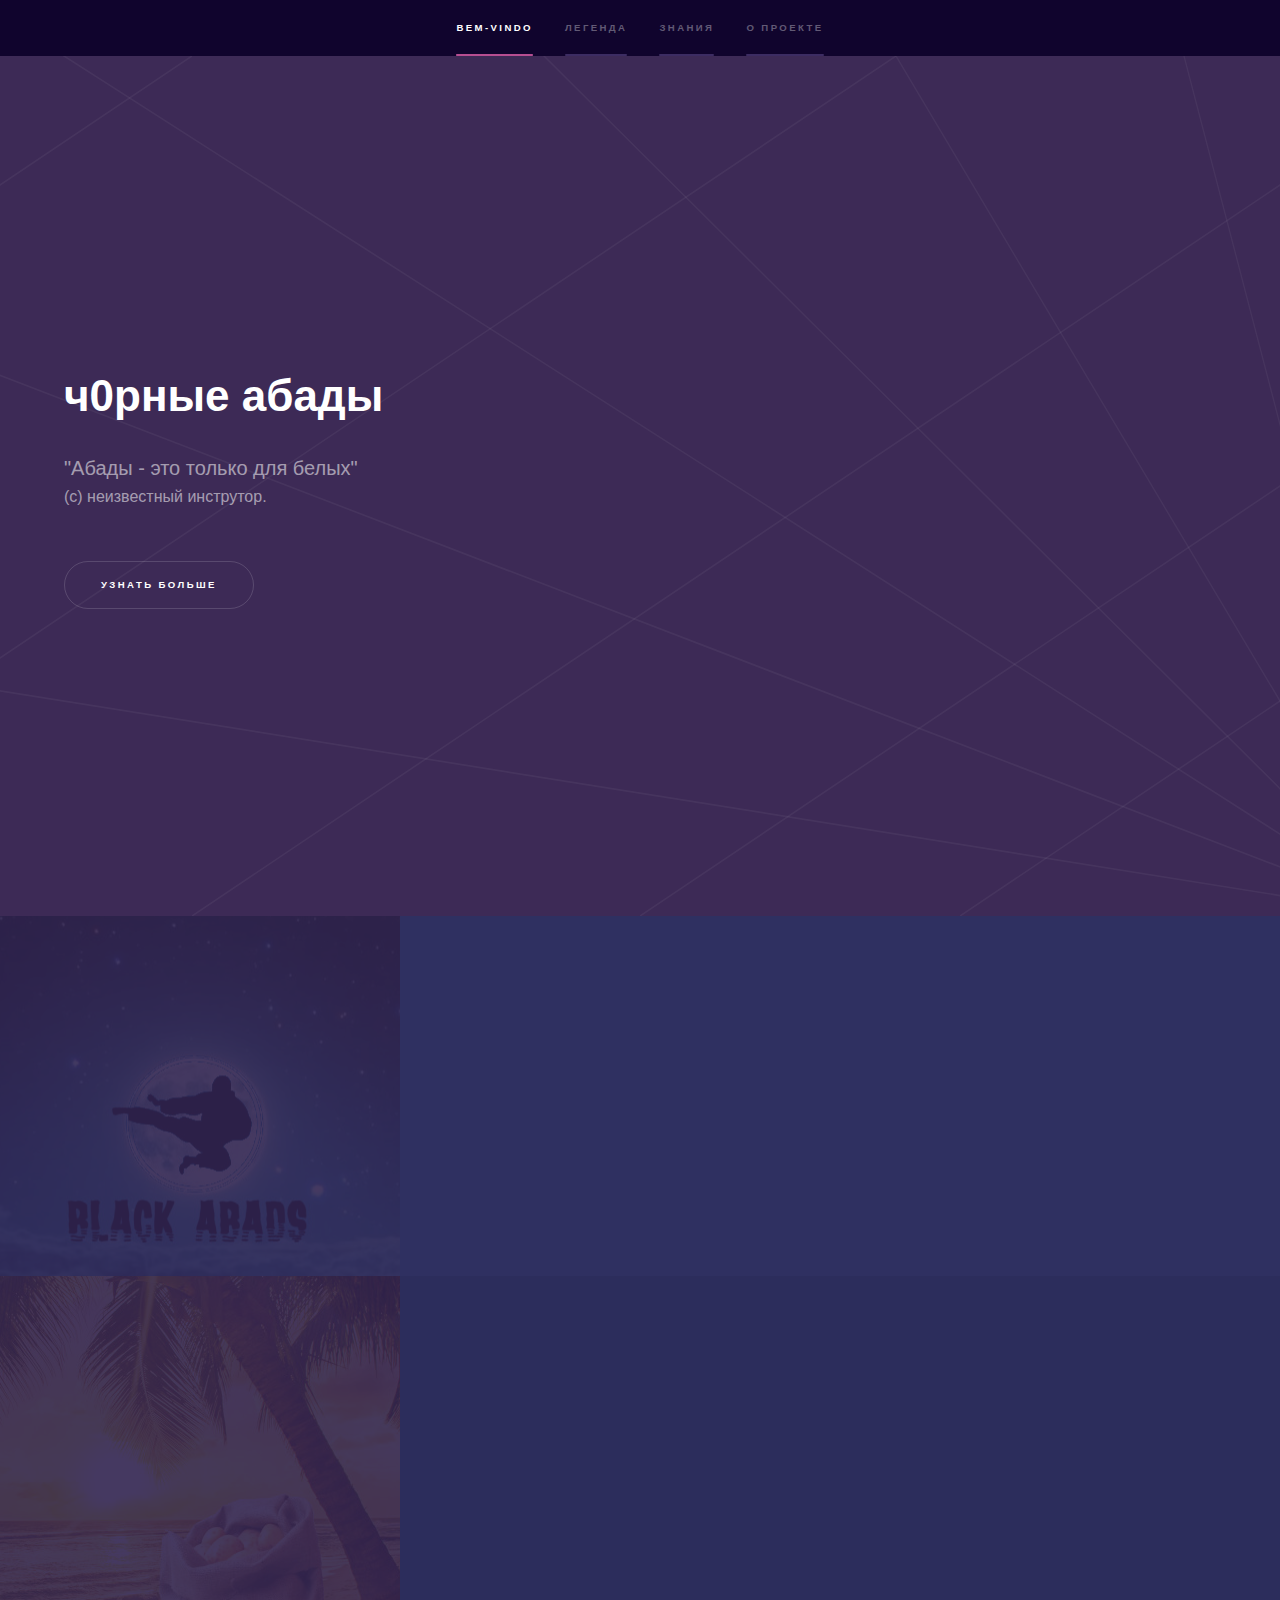
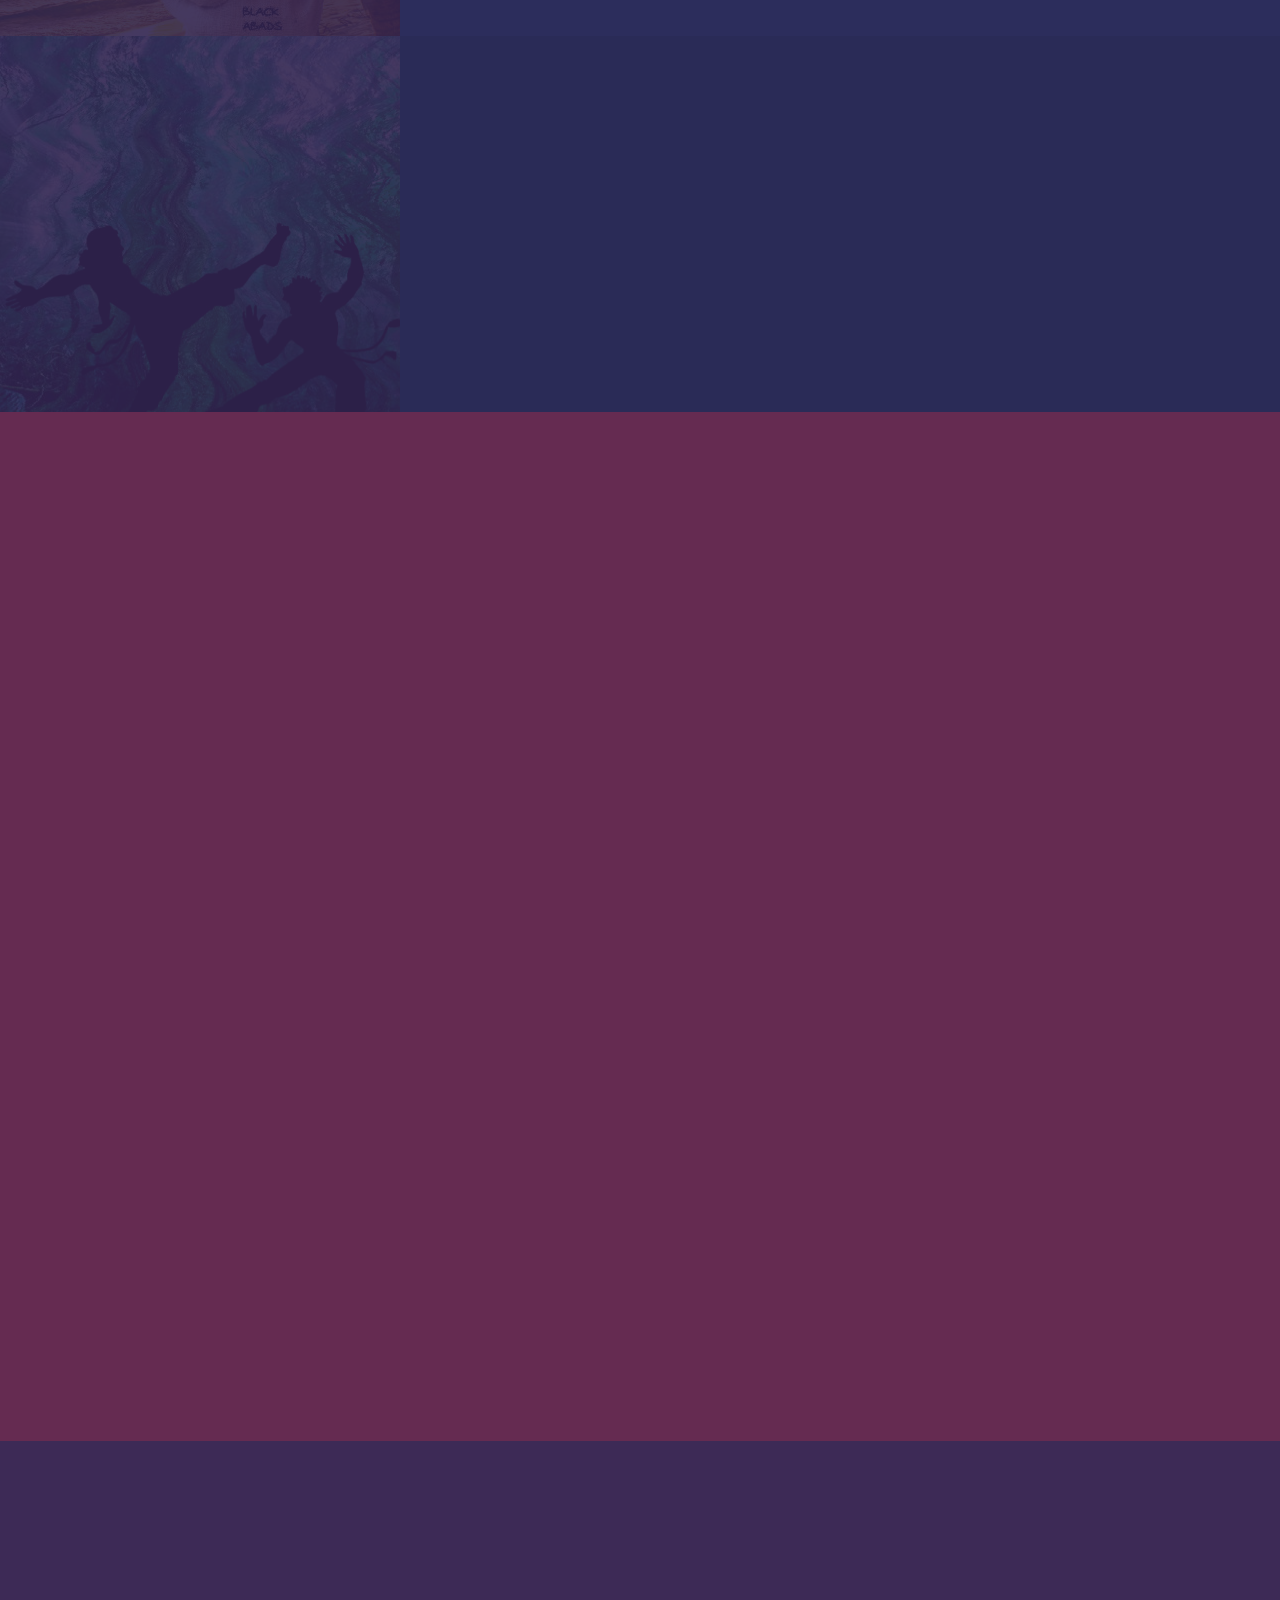
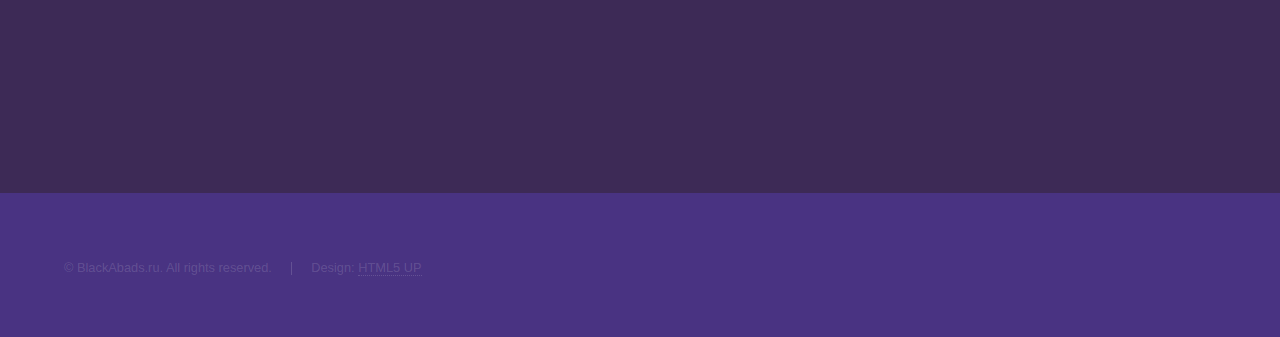
==== index.html @ 54875e3c "init sum shit" ====
<!DOCTYPE HTML>
<!--
  Ч0РНЫЕ АБАДЫ by HTML5 UP
  html5up.net | @ajlkn
  Free for personal and commercial use under the CCA 3.0 license (html5up.net/license)
-->
<html>
  <head>
    <title>Ч0рные Абады - Black abads</title>
    <meta charset="utf-8" />
    <meta name="viewport" content="width=device-width, initial-scale=1" />
    <!--[if lte IE 8]><script src="assets/js/ie/html5shiv.js"></script><![endif]-->
    <link rel="stylesheet" href="assets/css/main.css" />
    <!--[if lte IE 9]><link rel="stylesheet" href="assets/css/ie9.css" /><![endif]-->
    <!--[if lte IE 8]><link rel="stylesheet" href="assets/css/ie8.css" /><![endif]-->
  </head>
  <body>

    <!-- Sidebar -->
      <section id="sidebar">
        <div class="inner">
          <nav>
            <ul>
              <li><a href="#intro">Bem-vindo</a></li>
              <li><a href="#one">Легенда</a></li>
              <li><a href="#two">Знания</a></li>
              <li><a href="#three">О проекте</a></li>
            </ul>
          </nav>
        </div>
      </section>

    <!-- Wrapper -->
      <div id="wrapper">

        <!-- Intro -->
          <section id="intro" class="wrapper style1 fullscreen fade-up">
            <div class="inner">
              <h1>ч0рные абады</h1>

              <p>"Абады - это только для белых"<br />
              <sup>(с) неизвестный инструтор.</sup></p>
              <ul class="actions">
                <li><a href="#one" class="button scrolly">Узнать больше</a></li>
              </ul>
            </div>
          </section>

        <!-- One -->
          <section id="one" class="wrapper style2 spotlights">
            <section>
              <a href="#" class="image" style="background-size: inherit;background-repeat: no-repeat;"><img src="images/night_sky_abads3.jpg" alt="" data-position="center center" /></a>
              <div class="content">
                <div class="inner">
                  <h2>Black Abads</h2>
                  <p>Наряду с тайнами египетских пирамид и исчезновением Атландиды секрет чОрных Абад является величайшей загадкой современности.
                  </p>
                  <p>Добро пожаловать на сайт легенды.</p>
                 <!--  <ul class="actions">
                    <li><a href="#" class="button">Learn more</a></li>
                  </ul> -->
                </div>
              </div>
            </section>
            <section>
              <a href="#" class="image" style="background-size: inherit;background-repeat: no-repeat;"><img src="images/beach_saku.jpg" alt="" data-position="center center" /></a>
              <div class="content">
                <div class="inner">
                  <h2>Saku de Batata</h2>
                  <p>Бессменный главный тотем группы. Олицетворяет собой физическую составляющую и стиль движений чорных абад. И, конечно же, тотем воспевается в гимне группы.</p>
                  <ul class="actions">
                    <li><a href="music.html" class="button">Подробнее о музыке</a></li>
                  </ul>
                </div>
              </div>
            </section>
            <section>
              <a href="#" class="image" style="background-size: inherit;background-repeat: no-repeat;"><img src="images/forest_abads.jpg" alt="" data-position="center center" /></a>
              <div class="content">
                <div class="inner">
                  <h2>Да, но нет</h2>
                  <p>Главная философия группы. Не на каждый вопрос можно ответить "да", или "нет". Но ведь и в жизни никогда не бывает строго черного, или строго белого, однозначного добра или зла. <br/>
                  Можно ли на любой вопрос ответить "да, но нет"? - ответ угадайте сами.</p>
                  <ul class="actions">
                    <li><a href="#two" class="button">Узнать больше</a></li>
                  </ul>
                </div>
              </div>
            </section>
          </section>

        <!-- Two -->
          <section id="two" class="wrapper style3 fade-up">
            <div class="inner">
              <h2>Знания</h2>
              <p>За годы исследований помимо красивых кусочков в мозаике легенды в руках ученых и энтузиастов также оказалось достаточно много полезных знаний.</p>
              <div class="features">
                <section>
                  <span class="icon major fa-code"></span>
                  <h3>Музыка</h3>
                  <p>Главным инструментом является беримбау с двумя кабасами. Древнее правило - у кого самые большие кабасы, тот и поет.</p>
                </section>
                <section>
                  <span class="icon major fa-trophy"></span>
                  <h3>Система поясов и рангов</h3>
                  <p>В чОрных абадах нет авторитетов и рангов(помимо размера ваших кабас). Неважно какой у тебя пояс - если ты в чОрных абадах, то в чОрных абадах ты Мештре. </p>
                </section>
                <section>
                  <span class="icon major fa-language"></span>
                  <h3>Язык</h3>
                  <p>В разговорах группы применяется очень интересных диалект, представляющий собой примесь разных языков, но при этом очень простой в понимании. Ярким примером может служить песня <i>Luta e Caldyrinha</i> (см раздел музыки) </p>
                </section>
                <section>
                  <span class="icon major fa-star"></span>
                  <h3>Стиль</h3>
                  <p>В арсенале чОрных абад множество уникальных акробатических элементов. Самое известное на сегодняшний день - <i>Aú Batata</i></p>
                </section>
                <section>
                  <span class="icon major fa-chain"></span>
                  <h3>Тренировки</h3>
                  <p>sim mas não</p>
                </section>
                <section>
                  <span class="icon major fa-intersex"></span>
                  <h3>Медиа и обучающие материалы</h3>
                  <p>Скоро на сайте появятся базовые видеоуроки акробатических элементов, а так же записи исполнения песен. <br />А пока читайте книжки.</p>
                </section>
              </div>
              <!-- <ul class="actions">
                <li><a href="#" class="button">Learn more</a></li>
              </ul> -->
            </div>
          </section>

        <!-- Three -->
          <section id="three" class="wrapper style1 fade-up">
            <div class="inner">
              <h2>О проекте</h2>
              <p>Миллионы исследователей по всему миру безуспешно пытаются доказать(или опровергнуть) существование ч0рных абад. Авторы сайта не просто считают легенду правдой, но и верят, что культурные традиции ч0рных абад живы и по сей день. Кто знает, возможно их представитель один из ваших друзей!
              <br />
              <br />
              Сайт ставит своей задачей собрать максимальное количество достоверной информации об этой удивительной группе. Если у вас есть чем нас удивить, не пытайтесь с нами связаться, мы сами вас найдем.</p>
              <!-- <div class="split style1">
                <section>
                  <form method="post" action="#">
                    <div class="field half first">
                      <label for="name">Name</label>
                      <input type="text" name="name" id="name" />
                    </div>
                    <div class="field half">
                      <label for="email">Email</label>
                      <input type="text" name="email" id="email" />
                    </div>
                    <div class="field">
                      <label for="message">Message</label>
                      <textarea name="message" id="message" rows="5"></textarea>
                    </div>
                    <ul class="actions">
                      <li><a href="" class="button submit">Send Message</a></li>
                    </ul>
                  </form>
                </section>
                <section>
                  <ul class="contact">
                    <li>
                      <h3>Address</h3>
                      <span>12345 Somewhere Road #654<br />
                      Nashville, TN 00000-0000<br />
                      USA</span>
                    </li>
                    <li>
                      <h3>Email</h3>
                      <a href="#">user@untitled.tld</a>
                    </li>
                    <li>
                      <h3>Phone</h3>
                      <span>(000) 000-0000</span>
                    </li>
                    <li>
                      <h3>Social</h3>
                      <ul class="icons">
                        <li><a href="#" class="fa-twitter"><span class="label">Twitter</span></a></li>
                        <li><a href="#" class="fa-facebook"><span class="label">Facebook</span></a></li>
                        <li><a href="#" class="fa-github"><span class="label">GitHub</span></a></li>
                        <li><a href="#" class="fa-instagram"><span class="label">Instagram</span></a></li>
                        <li><a href="#" class="fa-linkedin"><span class="label">LinkedIn</span></a></li>
                      </ul>
                    </li>
                  </ul>
                </section>
              </div> -->
            </div>
          </section>

      </div>

    <!-- Footer -->
      <footer id="footer" class="wrapper style1-alt">
        <div class="inner">
          <ul class="menu">
            <li>&copy; BlackAbads.ru. All rights reserved.</li><li>Design: <a href="http://html5up.net">HTML5 UP</a></li>
          </ul>
        </div>
      </footer>

    <!-- Scripts -->
      <script src="assets/js/jquery.min.js"></script>
      <script src="assets/js/jquery.scrollex.min.js"></script>
      <script src="assets/js/jquery.scrolly.min.js"></script>
      <script src="assets/js/skel.min.js"></script>
      <script src="assets/js/util.js"></script>
      <!--[if lte IE 8]><script src="assets/js/ie/respond.min.js"></script><![endif]-->
      <script src="assets/js/main.js"></script>

  </body>
</html>
---- assets/css/main.css ----
@import url(font-awesome.min.css);

/*
  Hyperspace by HTML5 UP
  html5up.net | @ajlkn
  Free for personal and commercial use under the CCA 3.0 license (html5up.net/license)
*/

/* Reset */

  html, body, div, span, applet, object, iframe, h1, h2, h3, h4, h5, h6, p, blockquote, pre, a, abbr, acronym, address, big, cite, code, del, dfn, em, img, ins, kbd, q, s, samp, small, strike, strong, sub, sup, tt, var, b, u, i, center, dl, dt, dd, ol, ul, li, fieldset, form, label, legend, table, caption, tbody, tfoot, thead, tr, th, td, article, aside, canvas, details, embed, figure, figcaption, footer, header, hgroup, menu, nav, output, ruby, section, summary, time, mark, audio, video {
    margin: 0;
    padding: 0;
    border: 0;
    font-size: 100%;
    font: inherit;
    vertical-align: baseline;
  }

  article, aside, details, figcaption, figure, footer, header, hgroup, menu, nav, section {
    display: block;
  }

  body {
    line-height: 1;
  }

  ol, ul {
    list-style: none;
  }

  blockquote, q {
    quotes: none;
  }

  blockquote:before, blockquote:after, q:before, q:after {
    content: '';
    content: none;
  }

  table {
    border-collapse: collapse;
    border-spacing: 0;
  }

  body {
    -webkit-text-size-adjust: none;
  }

/* Box Model */

  *, *:before, *:after {
    -moz-box-sizing: border-box;
    -webkit-box-sizing: border-box;
    box-sizing: border-box;
  }

/* Grid */

  .row {
    border-bottom: solid 1px transparent;
    -moz-box-sizing: border-box;
    -webkit-box-sizing: border-box;
    box-sizing: border-box;
  }

  .row > * {
    float: left;
    -moz-box-sizing: border-box;
    -webkit-box-sizing: border-box;
    box-sizing: border-box;
  }

  .row:after, .row:before {
    content: '';
    display: block;
    clear: both;
    height: 0;
  }

  .row.uniform > * > :first-child {
    margin-top: 0;
  }

  .row.uniform > * > :last-child {
    margin-bottom: 0;
  }

  .row.\30 \25 > * {
    padding: 0 0 0 0em;
  }

  .row.\30 \25 {
    margin: 0 0 -1px 0em;
  }

  .row.uniform.\30 \25 > * {
    padding: 0em 0 0 0em;
  }

  .row.uniform.\30 \25 {
    margin: 0em 0 -1px 0em;
  }

  .row > * {
    padding: 0 0 0 1.5em;
  }

  .row {
    margin: 0 0 -1px -1.5em;
  }

  .row.uniform > * {
    padding: 1.5em 0 0 1.5em;
  }

  .row.uniform {
    margin: -1.5em 0 -1px -1.5em;
  }

  .row.\32 00\25 > * {
    padding: 0 0 0 3em;
  }

  .row.\32 00\25 {
    margin: 0 0 -1px -3em;
  }

  .row.uniform.\32 00\25 > * {
    padding: 3em 0 0 3em;
  }

  .row.uniform.\32 00\25 {
    margin: -3em 0 -1px -3em;
  }

  .row.\31 50\25 > * {
    padding: 0 0 0 2.25em;
  }

  .row.\31 50\25 {
    margin: 0 0 -1px -2.25em;
  }

  .row.uniform.\31 50\25 > * {
    padding: 2.25em 0 0 2.25em;
  }

  .row.uniform.\31 50\25 {
    margin: -2.25em 0 -1px -2.25em;
  }

  .row.\35 0\25 > * {
    padding: 0 0 0 0.75em;
  }

  .row.\35 0\25 {
    margin: 0 0 -1px -0.75em;
  }

  .row.uniform.\35 0\25 > * {
    padding: 0.75em 0 0 0.75em;
  }

  .row.uniform.\35 0\25 {
    margin: -0.75em 0 -1px -0.75em;
  }

  .row.\32 5\25 > * {
    padding: 0 0 0 0.375em;
  }

  .row.\32 5\25 {
    margin: 0 0 -1px -0.375em;
  }

  .row.uniform.\32 5\25 > * {
    padding: 0.375em 0 0 0.375em;
  }

  .row.uniform.\32 5\25 {
    margin: -0.375em 0 -1px -0.375em;
  }

  .\31 2u, .\31 2u\24 {
    width: 100%;
    clear: none;
    margin-left: 0;
  }

  .\31 1u, .\31 1u\24 {
    width: 91.6666666667%;
    clear: none;
    margin-left: 0;
  }

  .\31 0u, .\31 0u\24 {
    width: 83.3333333333%;
    clear: none;
    margin-left: 0;
  }

  .\39 u, .\39 u\24 {
    width: 75%;
    clear: none;
    margin-left: 0;
  }

  .\38 u, .\38 u\24 {
    width: 66.6666666667%;
    clear: none;
    margin-left: 0;
  }

  .\37 u, .\37 u\24 {
    width: 58.3333333333%;
    clear: none;
    margin-left: 0;
  }

  .\36 u, .\36 u\24 {
    width: 50%;
    clear: none;
    margin-left: 0;
  }

  .\35 u, .\35 u\24 {
    width: 41.6666666667%;
    clear: none;
    margin-left: 0;
  }

  .\34 u, .\34 u\24 {
    width: 33.3333333333%;
    clear: none;
    margin-left: 0;
  }

  .\33 u, .\33 u\24 {
    width: 25%;
    clear: none;
    margin-left: 0;
  }

  .\32 u, .\32 u\24 {
    width: 16.6666666667%;
    clear: none;
    margin-left: 0;
  }

  .\31 u, .\31 u\24 {
    width: 8.3333333333%;
    clear: none;
    margin-left: 0;
  }

  .\31 2u\24 + *,
  .\31 1u\24 + *,
  .\31 0u\24 + *,
  .\39 u\24 + *,
  .\38 u\24 + *,
  .\37 u\24 + *,
  .\36 u\24 + *,
  .\35 u\24 + *,
  .\34 u\24 + *,
  .\33 u\24 + *,
  .\32 u\24 + *,
  .\31 u\24 + * {
    clear: left;
  }

  .\-11u {
    margin-left: 91.66667%;
  }

  .\-10u {
    margin-left: 83.33333%;
  }

  .\-9u {
    margin-left: 75%;
  }

  .\-8u {
    margin-left: 66.66667%;
  }

  .\-7u {
    margin-left: 58.33333%;
  }

  .\-6u {
    margin-left: 50%;
  }

  .\-5u {
    margin-left: 41.66667%;
  }

  .\-4u {
    margin-left: 33.33333%;
  }

  .\-3u {
    margin-left: 25%;
  }

  .\-2u {
    margin-left: 16.66667%;
  }

  .\-1u {
    margin-left: 8.33333%;
  }

  @media screen and (max-width: 1680px) {

    .row > * {
      padding: 0 0 0 1.5em;
    }

    .row {
      margin: 0 0 -1px -1.5em;
    }

    .row.uniform > * {
      padding: 1.5em 0 0 1.5em;
    }

    .row.uniform {
      margin: -1.5em 0 -1px -1.5em;
    }

    .row.\32 00\25 > * {
      padding: 0 0 0 3em;
    }

    .row.\32 00\25 {
      margin: 0 0 -1px -3em;
    }

    .row.uniform.\32 00\25 > * {
      padding: 3em 0 0 3em;
    }

    .row.uniform.\32 00\25 {
      margin: -3em 0 -1px -3em;
    }

    .row.\31 50\25 > * {
      padding: 0 0 0 2.25em;
    }

    .row.\31 50\25 {
      margin: 0 0 -1px -2.25em;
    }

    .row.uniform.\31 50\25 > * {
      padding: 2.25em 0 0 2.25em;
    }

    .row.uniform.\31 50\25 {
      margin: -2.25em 0 -1px -2.25em;
    }

    .row.\35 0\25 > * {
      padding: 0 0 0 0.75em;
    }

    .row.\35 0\25 {
      margin: 0 0 -1px -0.75em;
    }

    .row.uniform.\35 0\25 > * {
      padding: 0.75em 0 0 0.75em;
    }

    .row.uniform.\35 0\25 {
      margin: -0.75em 0 -1px -0.75em;
    }

    .row.\32 5\25 > * {
      padding: 0 0 0 0.375em;
    }

    .row.\32 5\25 {
      margin: 0 0 -1px -0.375em;
    }

    .row.uniform.\32 5\25 > * {
      padding: 0.375em 0 0 0.375em;
    }

    .row.uniform.\32 5\25 {
      margin: -0.375em 0 -1px -0.375em;
    }

    .\31 2u\28xlarge\29, .\31 2u\24\28xlarge\29 {
      width: 100%;
      clear: none;
      margin-left: 0;
    }

    .\31 1u\28xlarge\29, .\31 1u\24\28xlarge\29 {
      width: 91.6666666667%;
      clear: none;
      margin-left: 0;
    }

    .\31 0u\28xlarge\29, .\31 0u\24\28xlarge\29 {
      width: 83.3333333333%;
      clear: none;
      margin-left: 0;
    }

    .\39 u\28xlarge\29, .\39 u\24\28xlarge\29 {
      width: 75%;
      clear: none;
      margin-left: 0;
    }

    .\38 u\28xlarge\29, .\38 u\24\28xlarge\29 {
      width: 66.6666666667%;
      clear: none;
      margin-left: 0;
    }

    .\37 u\28xlarge\29, .\37 u\24\28xlarge\29 {
      width: 58.3333333333%;
      clear: none;
      margin-left: 0;
    }

    .\36 u\28xlarge\29, .\36 u\24\28xlarge\29 {
      width: 50%;
      clear: none;
      margin-left: 0;
    }

    .\35 u\28xlarge\29, .\35 u\24\28xlarge\29 {
      width: 41.6666666667%;
      clear: none;
      margin-left: 0;
    }

    .\34 u\28xlarge\29, .\34 u\24\28xlarge\29 {
      width: 33.3333333333%;
      clear: none;
      margin-left: 0;
    }

    .\33 u\28xlarge\29, .\33 u\24\28xlarge\29 {
      width: 25%;
      clear: none;
      margin-left: 0;
    }

    .\32 u\28xlarge\29, .\32 u\24\28xlarge\29 {
      width: 16.6666666667%;
      clear: none;
      margin-left: 0;
    }

    .\31 u\28xlarge\29, .\31 u\24\28xlarge\29 {
      width: 8.3333333333%;
      clear: none;
      margin-left: 0;
    }

    .\31 2u\24\28xlarge\29 + *,
    .\31 1u\24\28xlarge\29 + *,
    .\31 0u\24\28xlarge\29 + *,
    .\39 u\24\28xlarge\29 + *,
    .\38 u\24\28xlarge\29 + *,
    .\37 u\24\28xlarge\29 + *,
    .\36 u\24\28xlarge\29 + *,
    .\35 u\24\28xlarge\29 + *,
    .\34 u\24\28xlarge\29 + *,
    .\33 u\24\28xlarge\29 + *,
    .\32 u\24\28xlarge\29 + *,
    .\31 u\24\28xlarge\29 + * {
      clear: left;
    }

    .\-11u\28xlarge\29 {
      margin-left: 91.66667%;
    }

    .\-10u\28xlarge\29 {
      margin-left: 83.33333%;
    }

    .\-9u\28xlarge\29 {
      margin-left: 75%;
    }

    .\-8u\28xlarge\29 {
      margin-left: 66.66667%;
    }

    .\-7u\28xlarge\29 {
      margin-left: 58.33333%;
    }

    .\-6u\28xlarge\29 {
      margin-left: 50%;
    }

    .\-5u\28xlarge\29 {
      margin-left: 41.66667%;
    }

    .\-4u\28xlarge\29 {
      margin-left: 33.33333%;
    }

    .\-3u\28xlarge\29 {
      margin-left: 25%;
    }

    .\-2u\28xlarge\29 {
      margin-left: 16.66667%;
    }

    .\-1u\28xlarge\29 {
      margin-left: 8.33333%;
    }

  }

  @media screen and (max-width: 1280px) {

    .row > * {
      padding: 0 0 0 1.5em;
    }

    .row {
      margin: 0 0 -1px -1.5em;
    }

    .row.uniform > * {
      padding: 1.5em 0 0 1.5em;
    }

    .row.uniform {
      margin: -1.5em 0 -1px -1.5em;
    }

    .row.\32 00\25 > * {
      padding: 0 0 0 3em;
    }

    .row.\32 00\25 {
      margin: 0 0 -1px -3em;
    }

    .row.uniform.\32 00\25 > * {
      padding: 3em 0 0 3em;
    }

    .row.uniform.\32 00\25 {
      margin: -3em 0 -1px -3em;
    }

    .row.\31 50\25 > * {
      padding: 0 0 0 2.25em;
    }

    .row.\31 50\25 {
      margin: 0 0 -1px -2.25em;
    }

    .row.uniform.\31 50\25 > * {
      padding: 2.25em 0 0 2.25em;
    }

    .row.uniform.\31 50\25 {
      margin: -2.25em 0 -1px -2.25em;
    }

    .row.\35 0\25 > * {
      padding: 0 0 0 0.75em;
    }

    .row.\35 0\25 {
      margin: 0 0 -1px -0.75em;
    }

    .row.uniform.\35 0\25 > * {
      padding: 0.75em 0 0 0.75em;
    }

    .row.uniform.\35 0\25 {
      margin: -0.75em 0 -1px -0.75em;
    }

    .row.\32 5\25 > * {
      padding: 0 0 0 0.375em;
    }

    .row.\32 5\25 {
      margin: 0 0 -1px -0.375em;
    }

    .row.uniform.\32 5\25 > * {
      padding: 0.375em 0 0 0.375em;
    }

    .row.uniform.\32 5\25 {
      margin: -0.375em 0 -1px -0.375em;
    }

    .\31 2u\28large\29, .\31 2u\24\28large\29 {
      width: 100%;
      clear: none;
      margin-left: 0;
    }

    .\31 1u\28large\29, .\31 1u\24\28large\29 {
      width: 91.6666666667%;
      clear: none;
      margin-left: 0;
    }

    .\31 0u\28large\29, .\31 0u\24\28large\29 {
      width: 83.3333333333%;
      clear: none;
      margin-left: 0;
    }

    .\39 u\28large\29, .\39 u\24\28large\29 {
      width: 75%;
      clear: none;
      margin-left: 0;
    }

    .\38 u\28large\29, .\38 u\24\28large\29 {
      width: 66.6666666667%;
      clear: none;
      margin-left: 0;
    }

    .\37 u\28large\29, .\37 u\24\28large\29 {
      width: 58.3333333333%;
      clear: none;
      margin-left: 0;
    }

    .\36 u\28large\29, .\36 u\24\28large\29 {
      width: 50%;
      clear: none;
      margin-left: 0;
    }

    .\35 u\28large\29, .\35 u\24\28large\29 {
      width: 41.6666666667%;
      clear: none;
      margin-left: 0;
    }

    .\34 u\28large\29, .\34 u\24\28large\29 {
      width: 33.3333333333%;
      clear: none;
      margin-left: 0;
    }

    .\33 u\28large\29, .\33 u\24\28large\29 {
      width: 25%;
      clear: none;
      margin-left: 0;
    }

    .\32 u\28large\29, .\32 u\24\28large\29 {
      width: 16.6666666667%;
      clear: none;
      margin-left: 0;
    }

    .\31 u\28large\29, .\31 u\24\28large\29 {
      width: 8.3333333333%;
      clear: none;
      margin-left: 0;
    }

    .\31 2u\24\28large\29 + *,
    .\31 1u\24\28large\29 + *,
    .\31 0u\24\28large\29 + *,
    .\39 u\24\28large\29 + *,
    .\38 u\24\28large\29 + *,
    .\37 u\24\28large\29 + *,
    .\36 u\24\28large\29 + *,
    .\35 u\24\28large\29 + *,
    .\34 u\24\28large\29 + *,
    .\33 u\24\28large\29 + *,
    .\32 u\24\28large\29 + *,
    .\31 u\24\28large\29 + * {
      clear: left;
    }

    .\-11u\28large\29 {
      margin-left: 91.66667%;
    }

    .\-10u\28large\29 {
      margin-left: 83.33333%;
    }

    .\-9u\28large\29 {
      margin-left: 75%;
    }

    .\-8u\28large\29 {
      margin-left: 66.66667%;
    }

    .\-7u\28large\29 {
      margin-left: 58.33333%;
    }

    .\-6u\28large\29 {
      margin-left: 50%;
    }

    .\-5u\28large\29 {
      margin-left: 41.66667%;
    }

    .\-4u\28large\29 {
      margin-left: 33.33333%;
    }

    .\-3u\28large\29 {
      margin-left: 25%;
    }

    .\-2u\28large\29 {
      margin-left: 16.66667%;
    }

    .\-1u\28large\29 {
      margin-left: 8.33333%;
    }

  }

  @media screen and (max-width: 980px) {

    .row > * {
      padding: 0 0 0 1.5em;
    }

    .row {
      margin: 0 0 -1px -1.5em;
    }

    .row.uniform > * {
      padding: 1.5em 0 0 1.5em;
    }

    .row.uniform {
      margin: -1.5em 0 -1px -1.5em;
    }

    .row.\32 00\25 > * {
      padding: 0 0 0 3em;
    }

    .row.\32 00\25 {
      margin: 0 0 -1px -3em;
    }

    .row.uniform.\32 00\25 > * {
      padding: 3em 0 0 3em;
    }

    .row.uniform.\32 00\25 {
      margin: -3em 0 -1px -3em;
    }

    .row.\31 50\25 > * {
      padding: 0 0 0 2.25em;
    }

    .row.\31 50\25 {
      margin: 0 0 -1px -2.25em;
    }

    .row.uniform.\31 50\25 > * {
      padding: 2.25em 0 0 2.25em;
    }

    .row.uniform.\31 50\25 {
      margin: -2.25em 0 -1px -2.25em;
    }

    .row.\35 0\25 > * {
      padding: 0 0 0 0.75em;
    }

    .row.\35 0\25 {
      margin: 0 0 -1px -0.75em;
    }

    .row.uniform.\35 0\25 > * {
      padding: 0.75em 0 0 0.75em;
    }

    .row.uniform.\35 0\25 {
      margin: -0.75em 0 -1px -0.75em;
    }

    .row.\32 5\25 > * {
      padding: 0 0 0 0.375em;
    }

    .row.\32 5\25 {
      margin: 0 0 -1px -0.375em;
    }

    .row.uniform.\32 5\25 > * {
      padding: 0.375em 0 0 0.375em;
    }

    .row.uniform.\32 5\25 {
      margin: -0.375em 0 -1px -0.375em;
    }

    .\31 2u\28medium\29, .\31 2u\24\28medium\29 {
      width: 100%;
      clear: none;
      margin-left: 0;
    }

    .\31 1u\28medium\29, .\31 1u\24\28medium\29 {
      width: 91.6666666667%;
      clear: none;
      margin-left: 0;
    }

    .\31 0u\28medium\29, .\31 0u\24\28medium\29 {
      width: 83.3333333333%;
      clear: none;
      margin-left: 0;
    }

    .\39 u\28medium\29, .\39 u\24\28medium\29 {
      width: 75%;
      clear: none;
      margin-left: 0;
    }

    .\38 u\28medium\29, .\38 u\24\28medium\29 {
      width: 66.6666666667%;
      clear: none;
      margin-left: 0;
    }

    .\37 u\28medium\29, .\37 u\24\28medium\29 {
      width: 58.3333333333%;
      clear: none;
      margin-left: 0;
    }

    .\36 u\28medium\29, .\36 u\24\28medium\29 {
      width: 50%;
      clear: none;
      margin-left: 0;
    }

    .\35 u\28medium\29, .\35 u\24\28medium\29 {
      width: 41.6666666667%;
      clear: none;
      margin-left: 0;
    }

    .\34 u\28medium\29, .\34 u\24\28medium\29 {
      width: 33.3333333333%;
      clear: none;
      margin-left: 0;
    }

    .\33 u\28medium\29, .\33 u\24\28medium\29 {
      width: 25%;
      clear: none;
      margin-left: 0;
    }

    .\32 u\28medium\29, .\32 u\24\28medium\29 {
      width: 16.6666666667%;
      clear: none;
      margin-left: 0;
    }

    .\31 u\28medium\29, .\31 u\24\28medium\29 {
      width: 8.3333333333%;
      clear: none;
      margin-left: 0;
    }

    .\31 2u\24\28medium\29 + *,
    .\31 1u\24\28medium\29 + *,
    .\31 0u\24\28medium\29 + *,
    .\39 u\24\28medium\29 + *,
    .\38 u\24\28medium\29 + *,
    .\37 u\24\28medium\29 + *,
    .\36 u\24\28medium\29 + *,
    .\35 u\24\28medium\29 + *,
    .\34 u\24\28medium\29 + *,
    .\33 u\24\28medium\29 + *,
    .\32 u\24\28medium\29 + *,
    .\31 u\24\28medium\29 + * {
      clear: left;
    }

    .\-11u\28medium\29 {
      margin-left: 91.66667%;
    }

    .\-10u\28medium\29 {
      margin-left: 83.33333%;
    }

    .\-9u\28medium\29 {
      margin-left: 75%;
    }

    .\-8u\28medium\29 {
      margin-left: 66.66667%;
    }

    .\-7u\28medium\29 {
      margin-left: 58.33333%;
    }

    .\-6u\28medium\29 {
      margin-left: 50%;
    }

    .\-5u\28medium\29 {
      margin-left: 41.66667%;
    }

    .\-4u\28medium\29 {
      margin-left: 33.33333%;
    }

    .\-3u\28medium\29 {
      margin-left: 25%;
    }

    .\-2u\28medium\29 {
      margin-left: 16.66667%;
    }

    .\-1u\28medium\29 {
      margin-left: 8.33333%;
    }

  }

  @media screen and (max-width: 736px) {

    .row > * {
      padding: 0 0 0 1.5em;
    }

    .row {
      margin: 0 0 -1px -1.5em;
    }

    .row.uniform > * {
      padding: 1.5em 0 0 1.5em;
    }

    .row.uniform {
      margin: -1.5em 0 -1px -1.5em;
    }

    .row.\32 00\25 > * {
      padding: 0 0 0 3em;
    }

    .row.\32 00\25 {
      margin: 0 0 -1px -3em;
    }

    .row.uniform.\32 00\25 > * {
      padding: 3em 0 0 3em;
    }

    .row.uniform.\32 00\25 {
      margin: -3em 0 -1px -3em;
    }

    .row.\31 50\25 > * {
      padding: 0 0 0 2.25em;
    }

    .row.\31 50\25 {
      margin: 0 0 -1px -2.25em;
    }

    .row.uniform.\31 50\25 > * {
      padding: 2.25em 0 0 2.25em;
    }

    .row.uniform.\31 50\25 {
      margin: -2.25em 0 -1px -2.25em;
    }

    .row.\35 0\25 > * {
      padding: 0 0 0 0.75em;
    }

    .row.\35 0\25 {
      margin: 0 0 -1px -0.75em;
    }

    .row.uniform.\35 0\25 > * {
      padding: 0.75em 0 0 0.75em;
    }

    .row.uniform.\35 0\25 {
      margin: -0.75em 0 -1px -0.75em;
    }

    .row.\32 5\25 > * {
      padding: 0 0 0 0.375em;
    }

    .row.\32 5\25 {
      margin: 0 0 -1px -0.375em;
    }

    .row.uniform.\32 5\25 > * {
      padding: 0.375em 0 0 0.375em;
    }

    .row.uniform.\32 5\25 {
      margin: -0.375em 0 -1px -0.375em;
    }

    .\31 2u\28small\29, .\31 2u\24\28small\29 {
      width: 100%;
      clear: none;
      margin-left: 0;
    }

    .\31 1u\28small\29, .\31 1u\24\28small\29 {
      width: 91.6666666667%;
      clear: none;
      margin-left: 0;
    }

    .\31 0u\28small\29, .\31 0u\24\28small\29 {
      width: 83.3333333333%;
      clear: none;
      margin-left: 0;
    }

    .\39 u\28small\29, .\39 u\24\28small\29 {
      width: 75%;
      clear: none;
      margin-left: 0;
    }

    .\38 u\28small\29, .\38 u\24\28small\29 {
      width: 66.6666666667%;
      clear: none;
      margin-left: 0;
    }

    .\37 u\28small\29, .\37 u\24\28small\29 {
      width: 58.3333333333%;
      clear: none;
      margin-left: 0;
    }

    .\36 u\28small\29, .\36 u\24\28small\29 {
      width: 50%;
      clear: none;
      margin-left: 0;
    }

    .\35 u\28small\29, .\35 u\24\28small\29 {
      width: 41.6666666667%;
      clear: none;
      margin-left: 0;
    }

    .\34 u\28small\29, .\34 u\24\28small\29 {
      width: 33.3333333333%;
      clear: none;
      margin-left: 0;
    }

    .\33 u\28small\29, .\33 u\24\28small\29 {
      width: 25%;
      clear: none;
      margin-left: 0;
    }

    .\32 u\28small\29, .\32 u\24\28small\29 {
      width: 16.6666666667%;
      clear: none;
      margin-left: 0;
    }

    .\31 u\28small\29, .\31 u\24\28small\29 {
      width: 8.3333333333%;
      clear: none;
      margin-left: 0;
    }

    .\31 2u\24\28small\29 + *,
    .\31 1u\24\28small\29 + *,
    .\31 0u\24\28small\29 + *,
    .\39 u\24\28small\29 + *,
    .\38 u\24\28small\29 + *,
    .\37 u\24\28small\29 + *,
    .\36 u\24\28small\29 + *,
    .\35 u\24\28small\29 + *,
    .\34 u\24\28small\29 + *,
    .\33 u\24\28small\29 + *,
    .\32 u\24\28small\29 + *,
    .\31 u\24\28small\29 + * {
      clear: left;
    }

    .\-11u\28small\29 {
      margin-left: 91.66667%;
    }

    .\-10u\28small\29 {
      margin-left: 83.33333%;
    }

    .\-9u\28small\29 {
      margin-left: 75%;
    }

    .\-8u\28small\29 {
      margin-left: 66.66667%;
    }

    .\-7u\28small\29 {
      margin-left: 58.33333%;
    }

    .\-6u\28small\29 {
      margin-left: 50%;
    }

    .\-5u\28small\29 {
      margin-left: 41.66667%;
    }

    .\-4u\28small\29 {
      margin-left: 33.33333%;
    }

    .\-3u\28small\29 {
      margin-left: 25%;
    }

    .\-2u\28small\29 {
      margin-left: 16.66667%;
    }

    .\-1u\28small\29 {
      margin-left: 8.33333%;
    }

  }

  @media screen and (max-width: 480px) {

    .row > * {
      padding: 0 0 0 1.5em;
    }

    .row {
      margin: 0 0 -1px -1.5em;
    }

    .row.uniform > * {
      padding: 1.5em 0 0 1.5em;
    }

    .row.uniform {
      margin: -1.5em 0 -1px -1.5em;
    }

    .row.\32 00\25 > * {
      padding: 0 0 0 3em;
    }

    .row.\32 00\25 {
      margin: 0 0 -1px -3em;
    }

    .row.uniform.\32 00\25 > * {
      padding: 3em 0 0 3em;
    }

    .row.uniform.\32 00\25 {
      margin: -3em 0 -1px -3em;
    }

    .row.\31 50\25 > * {
      padding: 0 0 0 2.25em;
    }

    .row.\31 50\25 {
      margin: 0 0 -1px -2.25em;
    }

    .row.uniform.\31 50\25 > * {
      padding: 2.25em 0 0 2.25em;
    }

    .row.uniform.\31 50\25 {
      margin: -2.25em 0 -1px -2.25em;
    }

    .row.\35 0\25 > * {
      padding: 0 0 0 0.75em;
    }

    .row.\35 0\25 {
      margin: 0 0 -1px -0.75em;
    }

    .row.uniform.\35 0\25 > * {
      padding: 0.75em 0 0 0.75em;
    }

    .row.uniform.\35 0\25 {
      margin: -0.75em 0 -1px -0.75em;
    }

    .row.\32 5\25 > * {
      padding: 0 0 0 0.375em;
    }

    .row.\32 5\25 {
      margin: 0 0 -1px -0.375em;
    }

    .row.uniform.\32 5\25 > * {
      padding: 0.375em 0 0 0.375em;
    }

    .row.uniform.\32 5\25 {
      margin: -0.375em 0 -1px -0.375em;
    }

    .\31 2u\28xsmall\29, .\31 2u\24\28xsmall\29 {
      width: 100%;
      clear: none;
      margin-left: 0;
    }

    .\31 1u\28xsmall\29, .\31 1u\24\28xsmall\29 {
      width: 91.6666666667%;
      clear: none;
      margin-left: 0;
    }

    .\31 0u\28xsmall\29, .\31 0u\24\28xsmall\29 {
      width: 83.3333333333%;
      clear: none;
      margin-left: 0;
    }

    .\39 u\28xsmall\29, .\39 u\24\28xsmall\29 {
      width: 75%;
      clear: none;
      margin-left: 0;
    }

    .\38 u\28xsmall\29, .\38 u\24\28xsmall\29 {
      width: 66.6666666667%;
      clear: none;
      margin-left: 0;
    }

    .\37 u\28xsmall\29, .\37 u\24\28xsmall\29 {
      width: 58.3333333333%;
      clear: none;
      margin-left: 0;
    }

    .\36 u\28xsmall\29, .\36 u\24\28xsmall\29 {
      width: 50%;
      clear: none;
      margin-left: 0;
    }

    .\35 u\28xsmall\29, .\35 u\24\28xsmall\29 {
      width: 41.6666666667%;
      clear: none;
      margin-left: 0;
    }

    .\34 u\28xsmall\29, .\34 u\24\28xsmall\29 {
      width: 33.3333333333%;
      clear: none;
      margin-left: 0;
    }

    .\33 u\28xsmall\29, .\33 u\24\28xsmall\29 {
      width: 25%;
      clear: none;
      margin-left: 0;
    }

    .\32 u\28xsmall\29, .\32 u\24\28xsmall\29 {
      width: 16.6666666667%;
      clear: none;
      margin-left: 0;
    }

    .\31 u\28xsmall\29, .\31 u\24\28xsmall\29 {
      width: 8.3333333333%;
      clear: none;
      margin-left: 0;
    }

    .\31 2u\24\28xsmall\29 + *,
    .\31 1u\24\28xsmall\29 + *,
    .\31 0u\24\28xsmall\29 + *,
    .\39 u\24\28xsmall\29 + *,
    .\38 u\24\28xsmall\29 + *,
    .\37 u\24\28xsmall\29 + *,
    .\36 u\24\28xsmall\29 + *,
    .\35 u\24\28xsmall\29 + *,
    .\34 u\24\28xsmall\29 + *,
    .\33 u\24\28xsmall\29 + *,
    .\32 u\24\28xsmall\29 + *,
    .\31 u\24\28xsmall\29 + * {
      clear: left;
    }

    .\-11u\28xsmall\29 {
      margin-left: 91.66667%;
    }

    .\-10u\28xsmall\29 {
      margin-left: 83.33333%;
    }

    .\-9u\28xsmall\29 {
      margin-left: 75%;
    }

    .\-8u\28xsmall\29 {
      margin-left: 66.66667%;
    }

    .\-7u\28xsmall\29 {
      margin-left: 58.33333%;
    }

    .\-6u\28xsmall\29 {
      margin-left: 50%;
    }

    .\-5u\28xsmall\29 {
      margin-left: 41.66667%;
    }

    .\-4u\28xsmall\29 {
      margin-left: 33.33333%;
    }

    .\-3u\28xsmall\29 {
      margin-left: 25%;
    }

    .\-2u\28xsmall\29 {
      margin-left: 16.66667%;
    }

    .\-1u\28xsmall\29 {
      margin-left: 8.33333%;
    }

  }

  @media screen and (max-width: 360px) {

    .row > * {
      padding: 0 0 0 1.5em;
    }

    .row {
      margin: 0 0 -1px -1.5em;
    }

    .row.uniform > * {
      padding: 1.5em 0 0 1.5em;
    }

    .row.uniform {
      margin: -1.5em 0 -1px -1.5em;
    }

    .row.\32 00\25 > * {
      padding: 0 0 0 3em;
    }

    .row.\32 00\25 {
      margin: 0 0 -1px -3em;
    }

    .row.uniform.\32 00\25 > * {
      padding: 3em 0 0 3em;
    }

    .row.uniform.\32 00\25 {
      margin: -3em 0 -1px -3em;
    }

    .row.\31 50\25 > * {
      padding: 0 0 0 2.25em;
    }

    .row.\31 50\25 {
      margin: 0 0 -1px -2.25em;
    }

    .row.uniform.\31 50\25 > * {
      padding: 2.25em 0 0 2.25em;
    }

    .row.uniform.\31 50\25 {
      margin: -2.25em 0 -1px -2.25em;
    }

    .row.\35 0\25 > * {
      padding: 0 0 0 0.75em;
    }

    .row.\35 0\25 {
      margin: 0 0 -1px -0.75em;
    }

    .row.uniform.\35 0\25 > * {
      padding: 0.75em 0 0 0.75em;
    }

    .row.uniform.\35 0\25 {
      margin: -0.75em 0 -1px -0.75em;
    }

    .row.\32 5\25 > * {
      padding: 0 0 0 0.375em;
    }

    .row.\32 5\25 {
      margin: 0 0 -1px -0.375em;
    }

    .row.uniform.\32 5\25 > * {
      padding: 0.375em 0 0 0.375em;
    }

    .row.uniform.\32 5\25 {
      margin: -0.375em 0 -1px -0.375em;
    }

    .\31 2u\28xxsmall\29, .\31 2u\24\28xxsmall\29 {
      width: 100%;
      clear: none;
      margin-left: 0;
    }

    .\31 1u\28xxsmall\29, .\31 1u\24\28xxsmall\29 {
      width: 91.6666666667%;
      clear: none;
      margin-left: 0;
    }

    .\31 0u\28xxsmall\29, .\31 0u\24\28xxsmall\29 {
      width: 83.3333333333%;
      clear: none;
      margin-left: 0;
    }

    .\39 u\28xxsmall\29, .\39 u\24\28xxsmall\29 {
      width: 75%;
      clear: none;
      margin-left: 0;
    }

    .\38 u\28xxsmall\29, .\38 u\24\28xxsmall\29 {
      width: 66.6666666667%;
      clear: none;
      margin-left: 0;
    }

    .\37 u\28xxsmall\29, .\37 u\24\28xxsmall\29 {
      width: 58.3333333333%;
      clear: none;
      margin-left: 0;
    }

    .\36 u\28xxsmall\29, .\36 u\24\28xxsmall\29 {
      width: 50%;
      clear: none;
      margin-left: 0;
    }

    .\35 u\28xxsmall\29, .\35 u\24\28xxsmall\29 {
      width: 41.6666666667%;
      clear: none;
      margin-left: 0;
    }

    .\34 u\28xxsmall\29, .\34 u\24\28xxsmall\29 {
      width: 33.3333333333%;
      clear: none;
      margin-left: 0;
    }

    .\33 u\28xxsmall\29, .\33 u\24\28xxsmall\29 {
      width: 25%;
      clear: none;
      margin-left: 0;
    }

    .\32 u\28xxsmall\29, .\32 u\24\28xxsmall\29 {
      width: 16.6666666667%;
      clear: none;
      margin-left: 0;
    }

    .\31 u\28xxsmall\29, .\31 u\24\28xxsmall\29 {
      width: 8.3333333333%;
      clear: none;
      margin-left: 0;
    }

    .\31 2u\24\28xxsmall\29 + *,
    .\31 1u\24\28xxsmall\29 + *,
    .\31 0u\24\28xxsmall\29 + *,
    .\39 u\24\28xxsmall\29 + *,
    .\38 u\24\28xxsmall\29 + *,
    .\37 u\24\28xxsmall\29 + *,
    .\36 u\24\28xxsmall\29 + *,
    .\35 u\24\28xxsmall\29 + *,
    .\34 u\24\28xxsmall\29 + *,
    .\33 u\24\28xxsmall\29 + *,
    .\32 u\24\28xxsmall\29 + *,
    .\31 u\24\28xxsmall\29 + * {
      clear: left;
    }

    .\-11u\28xxsmall\29 {
      margin-left: 91.66667%;
    }

    .\-10u\28xxsmall\29 {
      margin-left: 83.33333%;
    }

    .\-9u\28xxsmall\29 {
      margin-left: 75%;
    }

    .\-8u\28xxsmall\29 {
      margin-left: 66.66667%;
    }

    .\-7u\28xxsmall\29 {
      margin-left: 58.33333%;
    }

    .\-6u\28xxsmall\29 {
      margin-left: 50%;
    }

    .\-5u\28xxsmall\29 {
      margin-left: 41.66667%;
    }

    .\-4u\28xxsmall\29 {
      margin-left: 33.33333%;
    }

    .\-3u\28xxsmall\29 {
      margin-left: 25%;
    }

    .\-2u\28xxsmall\29 {
      margin-left: 16.66667%;
    }

    .\-1u\28xxsmall\29 {
      margin-left: 8.33333%;
    }

  }

/* Basic */

  @-ms-viewport {
    width: device-width;
  }

  body {
    -ms-overflow-style: scrollbar;
  }

  @media screen and (max-width: 480px) {

    html, body {
      min-width: 320px;
    }

  }

  body {
    background: #312450;
  }

    body.is-loading *, body.is-loading *:before, body.is-loading *:after {
      -moz-animation: none !important;
      -webkit-animation: none !important;
      -ms-animation: none !important;
      animation: none !important;
      -moz-transition: none !important;
      -webkit-transition: none !important;
      -ms-transition: none !important;
      transition: none !important;
    }

/* Type */

  body, input, select, textarea {
    color: rgba(255, 255, 255, 0.55);
    font-family: Arial, Helvetica, sans-serif;
    font-size: 16.5pt;
    font-weight: normal;
    line-height: 1.75;
  }

    @media screen and (max-width: 1680px) {

      body, input, select, textarea {
        font-size: 13pt;
      }

    }

    @media screen and (max-width: 1280px) {

      body, input, select, textarea {
        font-size: 12pt;
      }

    }

    @media screen and (max-width: 360px) {

      body, input, select, textarea {
        font-size: 11pt;
      }

    }

  a {
    -moz-transition: color 0.2s ease, border-bottom-color 0.2s ease;
    -webkit-transition: color 0.2s ease, border-bottom-color 0.2s ease;
    -ms-transition: color 0.2s ease, border-bottom-color 0.2s ease;
    transition: color 0.2s ease, border-bottom-color 0.2s ease;
    border-bottom: dotted 1px rgba(255, 255, 255, 0.35);
    color: inherit;
    text-decoration: none;
  }

    a:hover {
      border-bottom-color: transparent;
      color: #ffffff;
    }

  strong, b {
    color: #ffffff;
    font-weight: bold;
  }

  em, i {
    font-style: italic;
  }

  p {
    margin: 0 0 2em 0;
  }

  h1, h2, h3, h4, h5, h6 {
    color: #ffffff;
    font-weight: bold;
    line-height: 1.5;
    margin: 0 0 0.5em 0;
  }

    h1 a, h2 a, h3 a, h4 a, h5 a, h6 a {
      color: inherit;
      text-decoration: none;
    }

  h1 {
    font-size: 2.75em;
  }

    h1.major {
      margin: 0 0 1.3em 0;
      position: relative;
      padding-bottom: 0.35em;
    }

      h1.major:after {
        background-image: -moz-linear-gradient(to right, #5e42a6, #b74e91);
        background-image: -webkit-linear-gradient(to right, #5e42a6, #b74e91);
        background-image: -ms-linear-gradient(to right, #5e42a6, #b74e91);
        background-image: linear-gradient(to right, #5e42a6, #b74e91);
        -moz-transition: max-width 0.2s ease;
        -webkit-transition: max-width 0.2s ease;
        -ms-transition: max-width 0.2s ease;
        transition: max-width 0.2s ease;
        border-radius: 0.2em;
        bottom: 0;
        content: '';
        height: 0.05em;
        position: absolute;
        right: 0;
        width: 100%;
      }

  h2 {
    font-size: 1.75em;
  }

  h3 {
    font-size: 1.1em;
  }

  h4 {
    font-size: 1em;
  }

  h5 {
    font-size: 0.8em;
  }

  h6 {
    font-size: 0.6em;
  }

  @media screen and (max-width: 736px) {

    h1 {
      font-size: 2em;
    }

    h2 {
      font-size: 1.25em;
    }

    h3 {
      font-size: 1em;
    }

    h4 {
      font-size: 0.8em;
    }

    h5 {
      font-size: 0.6em;
    }

    h6 {
      font-size: 0.6em;
    }

  }

  sub {
    font-size: 0.8em;
    position: relative;
    top: 0.5em;
  }

  sup {
    font-size: 0.8em;
    position: relative;
    top: -0.5em;
  }

  blockquote {
    border-left: solid 4px rgba(255, 255, 255, 0.15);
    font-style: italic;
    margin: 0 0 2em 0;
    padding: 0.5em 0 0.5em 2em;
  }

  code {
    background: rgba(255, 255, 255, 0.05);
    border-radius: 0.25em;
    border: solid 1px rgba(255, 255, 255, 0.15);
    font-family: "Courier New", monospace;
    font-size: 0.9em;
    margin: 0 0.25em;
    padding: 0.25em 0.65em;
  }

  pre {
    -webkit-overflow-scrolling: touch;
    font-family: "Courier New", monospace;
    font-size: 0.9em;
    margin: 0 0 2em 0;
  }

    pre code {
      display: block;
      line-height: 1.75em;
      padding: 1em 1.5em;
      overflow-x: auto;
    }

  hr {
    border: 0;
    border-bottom: solid 1px rgba(255, 255, 255, 0.15);
    margin: 2em 0;
  }

    hr.major {
      margin: 3em 0;
    }

  .align-left {
    text-align: left;
  }

  .align-center {
    text-align: center;
  }

  .align-right {
    text-align: right;
  }

/* Box */

  .box {
    border-radius: 0.25em;
    border: solid 1px rgba(255, 255, 255, 0.15);
    margin-bottom: 2em;
    padding: 1.5em;
  }

    .box > :last-child,
    .box > :last-child > :last-child,
    .box > :last-child > :last-child > :last-child {
      margin-bottom: 0;
    }

    .box.alt {
      border: 0;
      border-radius: 0;
      padding: 0;
    }

/* Button */

  input[type="submit"],
  input[type="reset"],
  input[type="button"],
  button,
  .button {
    -moz-appearance: none;
    -webkit-appearance: none;
    -ms-appearance: none;
    appearance: none;
    -moz-transition: border-color 0.2s ease;
    -webkit-transition: border-color 0.2s ease;
    -ms-transition: border-color 0.2s ease;
    transition: border-color 0.2s ease;
    background-color: transparent;
    border: solid 1px !important;
    border-color: rgba(255, 255, 255, 0.15) !important;
    border-radius: 3em;
    color: #ffffff !important;
    cursor: pointer;
    display: inline-block;
    font-size: 0.6em;
    font-weight: bold;
    height: calc(4.75em + 2px);
    letter-spacing: 0.25em;
    line-height: 4.75em;
    outline: 0;
    padding: 0 3.75em;
    position: relative;
    text-align: center;
    text-decoration: none;
    text-transform: uppercase;
    white-space: nowrap;
  }

    input[type="submit"]:after,
    input[type="reset"]:after,
    input[type="button"]:after,
    button:after,
    .button:after {
      -moz-transform: scale(0.25);
      -webkit-transform: scale(0.25);
      -ms-transform: scale(0.25);
      transform: scale(0.25);
      -moz-pointer-events: none;
      -webkit-pointer-events: none;
      -ms-pointer-events: none;
      pointer-events: none;
      -moz-transition: opacity 0.2s ease, -moz-transform 0.2s ease;
      -webkit-transition: opacity 0.2s ease, -webkit-transform 0.2s ease;
      -ms-transition: opacity 0.2s ease, -ms-transform 0.2s ease;
      transition: opacity 0.2s ease, transform 0.2s ease;
      background: #ffffff;
      border-radius: 3em;
      content: '';
      height: 100%;
      left: 0;
      opacity: 0;
      position: absolute;
      top: 0;
      width: 100%;
    }

    input[type="submit"].icon:before,
    input[type="reset"].icon:before,
    input[type="button"].icon:before,
    button.icon:before,
    .button.icon:before {
      margin-right: 0.75em;
    }

    input[type="submit"].fit,
    input[type="reset"].fit,
    input[type="button"].fit,
    button.fit,
    .button.fit {
      display: block;
      margin: 0 0 1em 0;
      width: 100%;
    }

    input[type="submit"].small,
    input[type="reset"].small,
    input[type="button"].small,
    button.small,
    .button.small {
      font-size: 0.4em;
    }

    input[type="submit"].big,
    input[type="reset"].big,
    input[type="button"].big,
    button.big,
    .button.big {
      font-size: 0.8em;
    }

    input[type="submit"].special,
    input[type="reset"].special,
    input[type="button"].special,
    button.special,
    .button.special {
      background-color: #ffffff;
      color: #312450 !important;
    }

      input[type="submit"].special:after,
      input[type="reset"].special:after,
      input[type="button"].special:after,
      button.special:after,
      .button.special:after {
        display: none;
      }

    input[type="submit"].disabled, input[type="submit"]:disabled,
    input[type="reset"].disabled,
    input[type="reset"]:disabled,
    input[type="button"].disabled,
    input[type="button"]:disabled,
    button.disabled,
    button:disabled,
    .button.disabled,
    .button:disabled {
      cursor: default;
      opacity: 0.5;
      -moz-pointer-events: none;
      -webkit-pointer-events: none;
      -ms-pointer-events: none;
      pointer-events: none;
    }

    input[type="submit"]:hover,
    input[type="reset"]:hover,
    input[type="button"]:hover,
    button:hover,
    .button:hover {
      border-color: rgba(255, 255, 255, 0.55) !important;
    }

      input[type="submit"]:hover:after,
      input[type="reset"]:hover:after,
      input[type="button"]:hover:after,
      button:hover:after,
      .button:hover:after {
        opacity: 0.05;
        -moz-transform: scale(1);
        -webkit-transform: scale(1);
        -ms-transform: scale(1);
        transform: scale(1);
      }

      input[type="submit"]:hover:active,
      input[type="reset"]:hover:active,
      input[type="button"]:hover:active,
      button:hover:active,
      .button:hover:active {
        border-color: #ffffff !important;
      }

        input[type="submit"]:hover:active:after,
        input[type="reset"]:hover:active:after,
        input[type="button"]:hover:active:after,
        button:hover:active:after,
        .button:hover:active:after {
          opacity: 0.1;
        }

/* Features */

  .features {
    display: -moz-flex;
    display: -webkit-flex;
    display: -ms-flex;
    display: flex;
    -moz-flex-wrap: wrap;
    -webkit-flex-wrap: wrap;
    -ms-flex-wrap: wrap;
    flex-wrap: wrap;
    border-radius: 0.25em;
    border: solid 1px rgba(255, 255, 255, 0.15);
    background: rgba(255, 255, 255, 0.05);
    margin: 0 0 2em 0;
  }

    .features section {
      padding: 3.5em 3em 1em 7em ;
      width: 50%;
      border-top: solid 1px rgba(255, 255, 255, 0.15);
      position: relative;
    }

      .features section:nth-child(-n + 2) {
        border-top-width: 0;
      }

      .features section:nth-child(2n) {
        border-left: solid 1px rgba(255, 255, 255, 0.15);
      }

      .features section .icon {
        -moz-transition: opacity 0.5s ease, -moz-transform 0.5s ease;
        -webkit-transition: opacity 0.5s ease, -webkit-transform 0.5s ease;
        -ms-transition: opacity 0.5s ease, -ms-transform 0.5s ease;
        transition: opacity 0.5s ease, transform 0.5s ease;
        -moz-transition-delay: 1s;
        -webkit-transition-delay: 1s;
        -ms-transition-delay: 1s;
        transition-delay: 1s;
        -moz-transform: scale(1);
        -webkit-transform: scale(1);
        -ms-transform: scale(1);
        transform: scale(1);
        position: absolute;
        left: 3em;
        top: 3em;
        opacity: 1;
      }

      .features section:nth-child(1) .icon {
        -moz-transition-delay: 0.15s;
        -webkit-transition-delay: 0.15s;
        -ms-transition-delay: 0.15s;
        transition-delay: 0.15s;
      }

      .features section:nth-child(2) .icon {
        -moz-transition-delay: 0.3s;
        -webkit-transition-delay: 0.3s;
        -ms-transition-delay: 0.3s;
        transition-delay: 0.3s;
      }

      .features section:nth-child(3) .icon {
        -moz-transition-delay: 0.45s;
        -webkit-transition-delay: 0.45s;
        -ms-transition-delay: 0.45s;
        transition-delay: 0.45s;
      }

      .features section:nth-child(4) .icon {
        -moz-transition-delay: 0.6s;
        -webkit-transition-delay: 0.6s;
        -ms-transition-delay: 0.6s;
        transition-delay: 0.6s;
      }

      .features section:nth-child(5) .icon {
        -moz-transition-delay: 0.75s;
        -webkit-transition-delay: 0.75s;
        -ms-transition-delay: 0.75s;
        transition-delay: 0.75s;
      }

      .features section:nth-child(6) .icon {
        -moz-transition-delay: 0.9s;
        -webkit-transition-delay: 0.9s;
        -ms-transition-delay: 0.9s;
        transition-delay: 0.9s;
      }

      .features section:nth-child(7) .icon {
        -moz-transition-delay: 1.05s;
        -webkit-transition-delay: 1.05s;
        -ms-transition-delay: 1.05s;
        transition-delay: 1.05s;
      }

      .features section:nth-child(8) .icon {
        -moz-transition-delay: 1.2s;
        -webkit-transition-delay: 1.2s;
        -ms-transition-delay: 1.2s;
        transition-delay: 1.2s;
      }

      .features section:nth-child(9) .icon {
        -moz-transition-delay: 1.35s;
        -webkit-transition-delay: 1.35s;
        -ms-transition-delay: 1.35s;
        transition-delay: 1.35s;
      }

      .features section:nth-child(10) .icon {
        -moz-transition-delay: 1.5s;
        -webkit-transition-delay: 1.5s;
        -ms-transition-delay: 1.5s;
        transition-delay: 1.5s;
      }

      .features section:nth-child(11) .icon {
        -moz-transition-delay: 1.65s;
        -webkit-transition-delay: 1.65s;
        -ms-transition-delay: 1.65s;
        transition-delay: 1.65s;
      }

      .features section:nth-child(12) .icon {
        -moz-transition-delay: 1.8s;
        -webkit-transition-delay: 1.8s;
        -ms-transition-delay: 1.8s;
        transition-delay: 1.8s;
      }

      .features section:nth-child(13) .icon {
        -moz-transition-delay: 1.95s;
        -webkit-transition-delay: 1.95s;
        -ms-transition-delay: 1.95s;
        transition-delay: 1.95s;
      }

      .features section:nth-child(14) .icon {
        -moz-transition-delay: 2.1s;
        -webkit-transition-delay: 2.1s;
        -ms-transition-delay: 2.1s;
        transition-delay: 2.1s;
      }

      .features section:nth-child(15) .icon {
        -moz-transition-delay: 2.25s;
        -webkit-transition-delay: 2.25s;
        -ms-transition-delay: 2.25s;
        transition-delay: 2.25s;
      }

      .features section:nth-child(16) .icon {
        -moz-transition-delay: 2.4s;
        -webkit-transition-delay: 2.4s;
        -ms-transition-delay: 2.4s;
        transition-delay: 2.4s;
      }

      .features section:nth-child(17) .icon {
        -moz-transition-delay: 2.55s;
        -webkit-transition-delay: 2.55s;
        -ms-transition-delay: 2.55s;
        transition-delay: 2.55s;
      }

      .features section:nth-child(18) .icon {
        -moz-transition-delay: 2.7s;
        -webkit-transition-delay: 2.7s;
        -ms-transition-delay: 2.7s;
        transition-delay: 2.7s;
      }

      .features section:nth-child(19) .icon {
        -moz-transition-delay: 2.85s;
        -webkit-transition-delay: 2.85s;
        -ms-transition-delay: 2.85s;
        transition-delay: 2.85s;
      }

      .features section:nth-child(20) .icon {
        -moz-transition-delay: 3.0s;
        -webkit-transition-delay: 3.0s;
        -ms-transition-delay: 3.0s;
        transition-delay: 3.0s;
      }

    .features.inactive section .icon {
      -moz-transform: scale(0.5);
      -webkit-transform: scale(0.5);
      -ms-transform: scale(0.5);
      transform: scale(0.5);
      opacity: 0;
    }

    @media screen and (max-width: 980px) {

      .features {
        display: block;
      }

        .features section {
          border-top-width: 1px !important;
          border-left-width: 0 !important;
          width: 100%;
        }

          .features section:first-child {
            border-top-width: 0 !important;
          }

    }

    @media screen and (max-width: 736px) {

      .features section {
        padding: 2.5em 1.5em 0.1em 5.5em ;
      }

        .features section .icon {
          left: 1.5em;
          top: 2em;
        }

    }

    @media screen and (max-width: 480px) {

      .features section {
        padding: 2em 1.5em 0.1em 1.5em ;
      }

        .features section .icon {
          left: 0;
          position: relative;
          top: 0;
        }

    }

/* Form */

  form {
    margin: 0 0 2em 0;
  }

    form .field {
      margin: 0 0 1em 0;
    }

      form .field.half {
        width: 50%;
        float: left;
        padding: 0 0 0 0.75em;
      }

        form .field.half.first {
          padding: 0 0.75em 0 0;
        }

    form > .actions {
      margin: 2em 0 0 0 !important;
    }

    @media screen and (max-width: 736px) {

      form .field.half {
        width: 100%;
        float: none;
        padding: 0;
      }

        form .field.half.first {
          padding: 0;
        }

    }

  label {
    color: #ffffff;
    font-weight: bold;
    line-height: 1.5;
    margin: 0 0 0.7em 0;
    display: block;
    font-size: 1.1em;
  }

  input[type="text"],
  input[type="password"],
  input[type="email"],
  input[type="tel"],
  select,
  textarea {
    -moz-appearance: none;
    -webkit-appearance: none;
    -ms-appearance: none;
    appearance: none;
    background: rgba(255, 255, 255, 0.05);
    border-radius: 0.25em;
    border: none;
    border: solid 1px rgba(255, 255, 255, 0.15);
    color: inherit;
    display: block;
    outline: 0;
    padding: 0 1em;
    text-decoration: none;
    width: 100%;
  }

    input[type="text"]:invalid,
    input[type="password"]:invalid,
    input[type="email"]:invalid,
    input[type="tel"]:invalid,
    select:invalid,
    textarea:invalid {
      box-shadow: none;
    }

    input[type="text"]:focus,
    input[type="password"]:focus,
    input[type="email"]:focus,
    input[type="tel"]:focus,
    select:focus,
    textarea:focus {
      border-color: #ffffff;
      box-shadow: 0 0 0 1px #ffffff;
    }

  .select-wrapper {
    text-decoration: none;
    display: block;
    position: relative;
  }

    .select-wrapper:before {
      -moz-osx-font-smoothing: grayscale;
      -webkit-font-smoothing: antialiased;
      font-family: FontAwesome;
      font-style: normal;
      font-weight: normal;
      text-transform: none !important;
    }

    .select-wrapper:before {
      color: rgba(255, 255, 255, 0.15);
      content: '\f078';
      display: block;
      height: 2.75em;
      line-height: 2.75em;
      pointer-events: none;
      position: absolute;
      right: 0;
      text-align: center;
      top: 0;
      width: 2.75em;
    }

    .select-wrapper select::-ms-expand {
      display: none;
    }

  select option {
    background-color: #312450;
    color: #ffffff;
  }

  input[type="text"],
  input[type="password"],
  input[type="email"],
  select {
    height: 2.75em;
  }

  textarea {
    padding: 0.75em 1em;
  }

    body.is-ie textarea {
      min-height: 10em;
    }

  input[type="checkbox"],
  input[type="radio"] {
    -moz-appearance: none;
    -webkit-appearance: none;
    -ms-appearance: none;
    appearance: none;
    display: block;
    float: left;
    margin-right: -2em;
    opacity: 0;
    width: 1em;
    z-index: -1;
  }

    input[type="checkbox"] + label,
    input[type="radio"] + label {
      text-decoration: none;
      color: rgba(255, 255, 255, 0.55);
      cursor: pointer;
      display: inline-block;
      font-size: 1em;
      font-weight: normal;
      padding-left: 2.4em;
      padding-right: 0.75em;
      position: relative;
    }

      input[type="checkbox"] + label:before,
      input[type="radio"] + label:before {
        -moz-osx-font-smoothing: grayscale;
        -webkit-font-smoothing: antialiased;
        font-family: FontAwesome;
        font-style: normal;
        font-weight: normal;
        text-transform: none !important;
      }

      input[type="checkbox"] + label:before,
      input[type="radio"] + label:before {
        background: rgba(255, 255, 255, 0.05);
        border-radius: 0.25em;
        border: solid 1px rgba(255, 255, 255, 0.15);
        content: '';
        display: inline-block;
        height: 1.65em;
        left: 0;
        line-height: 1.58125em;
        position: absolute;
        text-align: center;
        top: 0;
        width: 1.65em;
      }

    input[type="checkbox"]:checked + label:before,
    input[type="radio"]:checked + label:before {
      background: #ffffff;
      border-color: #ffffff;
      color: #b74e91;
      content: '\f00c';
    }

    input[type="checkbox"]:focus + label:before,
    input[type="radio"]:focus + label:before {
      border-color: #ffffff;
      box-shadow: 0 0 0 1px #ffffff;
    }

  input[type="checkbox"] + label:before {
    border-radius: 0.25em;
  }

  input[type="radio"] + label:before {
    border-radius: 100%;
  }

  ::-webkit-input-placeholder {
    color: rgba(255, 255, 255, 0.35) !important;
    opacity: 1.0;
  }

  :-moz-placeholder {
    color: rgba(255, 255, 255, 0.35) !important;
    opacity: 1.0;
  }

  ::-moz-placeholder {
    color: rgba(255, 255, 255, 0.35) !important;
    opacity: 1.0;
  }

  :-ms-input-placeholder {
    color: rgba(255, 255, 255, 0.35) !important;
    opacity: 1.0;
  }

  .formerize-placeholder {
    color: rgba(255, 255, 255, 0.35) !important;
    opacity: 1.0;
  }

/* Icon */

  .icon {
    text-decoration: none;
    border-bottom: none;
    position: relative;
  }

    .icon:before {
      -moz-osx-font-smoothing: grayscale;
      -webkit-font-smoothing: antialiased;
      font-family: FontAwesome;
      font-style: normal;
      font-weight: normal;
      text-transform: none !important;
    }

    .icon > .label {
      display: none;
    }

    .icon.major {
      width: 2.5em;
      height: 2.5em;
      display: block;
      background: #ffffff;
      border-radius: 100%;
      color: #312450;
      text-align: center;
      line-height: 2.5em;
      margin: 0 0 1.3em 0;
    }

      .icon.major:before {
        font-size: 1.25em;
      }

        .wrapper.style1 .icon.major:before {
          color: #5e42a6;
        }

        .wrapper.style1-alt .icon.major:before {
          color: #493382;
        }

        .wrapper.style2 .icon.major:before {
          color: #5052b5;
        }

        .wrapper.style2-alt .icon.major:before {
          color: #3e4094;
        }

        .wrapper.style3 .icon.major:before {
          color: #b74e91;
        }

        .wrapper.style3-alt .icon.major:before {
          color: #953d75;
        }

/* Image */

  .image {
    border-radius: 0.25em;
    border: 0;
    display: inline-block;
    position: relative;
  }

    .image img {
      border-radius: 0.25em;
      display: block;
    }

    .image.left, .image.right {
      max-width: 40%;
    }

      .image.left img, .image.right img {
        width: 100%;
      }

    .image.left {
      float: left;
      margin: 0 1.5em 1em 0;
      top: 0.25em;
    }

    .image.right {
      float: right;
      margin: 0 0 1em 1.5em;
      top: 0.25em;
    }

    .image.fit {
      display: block;
      margin: 0 0 2em 0;
      width: 100%;
    }

      .image.fit img {
        width: 100%;
      }

    .image.main {
      display: block;
      margin: 0 0 3em 0;
      width: 100%;
    }

      .image.main img {
        width: 100%;
      }

/* List */

  ol {
    list-style: decimal;
    margin: 0 0 2em 0;
    padding-left: 1.25em;
  }

    ol li {
      padding-left: 0.25em;
    }

  ul {
    list-style: disc;
    margin: 0 0 2em 0;
    padding-left: 1em;
  }

    ul li {
      padding-left: 0.5em;
    }

    ul.alt {
      list-style: none;
      padding-left: 0;
    }

      ul.alt li {
        border-top: solid 1px rgba(255, 255, 255, 0.15);
        padding: 0.5em 0;
      }

        ul.alt li:first-child {
          border-top: 0;
          padding-top: 0;
        }

    ul.icons {
      cursor: default;
      list-style: none;
      padding-left: 0;
    }

      ul.icons li {
        display: inline-block;
        padding: 0 0.75em 0 0;
      }

        ul.icons li:last-child {
          padding-right: 0;
        }

        ul.icons li > a, ul.icons li > span {
          border: 0;
          text-decoration: none;
        }

          ul.icons li > a:before, ul.icons li > span:before {
            -moz-osx-font-smoothing: grayscale;
            -webkit-font-smoothing: antialiased;
            font-family: FontAwesome;
            font-style: normal;
            font-weight: normal;
            text-transform: none !important;
          }

          ul.icons li > a .label, ul.icons li > span .label {
            display: none;
          }

    ul.actions {
      cursor: default;
      list-style: none;
      padding-left: 0;
    }

      ul.actions li {
        display: inline-block;
        padding: 0 1em 0 0;
        vertical-align: middle;
      }

        ul.actions li:last-child {
          padding-right: 0;
        }

      ul.actions.small li {
        padding: 0 0.5em 0 0;
      }

      ul.actions.vertical li {
        display: block;
        padding: 1em 0 0 0;
      }

        ul.actions.vertical li:first-child {
          padding-top: 0;
        }

        ul.actions.vertical li > * {
          margin-bottom: 0;
        }

      ul.actions.vertical.small li {
        padding: 0.5em 0 0 0;
      }

        ul.actions.vertical.small li:first-child {
          padding-top: 0;
        }

      ul.actions.fit {
        display: table;
        margin-left: -1em;
        padding: 0;
        table-layout: fixed;
        width: calc(100% + 1em);
      }

        ul.actions.fit li {
          display: table-cell;
          padding: 0 0 0 1em;
        }

          ul.actions.fit li > * {
            margin-bottom: 0;
          }

        ul.actions.fit.small {
          margin-left: -0.5em;
          width: calc(100% + 0.5em);
        }

          ul.actions.fit.small li {
            padding: 0 0 0 0.5em;
          }

      @media screen and (max-width: 480px) {

        ul.actions {
          margin: 0 0 2em 0;
        }

          ul.actions li {
            padding: 1em 0 0 0;
            display: block;
            text-align: center;
            width: 100%;
          }

            ul.actions li > * {
              width: 100%;
              margin: 0 !important;
            }

              ul.actions li > *.icon:before {
                margin-left: -2em;
              }

            ul.actions li .button {
              padding: 0;
            }

            ul.actions li:first-child {
              padding-top: 0;
            }

          ul.actions.small li {
            padding: 0.5em 0 0 0;
          }

            ul.actions.small li:first-child {
              padding-top: 0;
            }

      }

    ul.contact {
      list-style: none;
      padding: 0;
    }

      ul.contact > li {
        padding: 0;
        margin: 1.5em 0 0 0;
      }

        ul.contact > li:first-child {
          margin-top: 0;
        }

    ul.menu {
      list-style: none;
      padding: 0;
    }

      ul.menu > li {
        border-left: solid 1px rgba(255, 255, 255, 0.15);
        display: inline-block;
        line-height: 1;
        margin-left: 1.5em;
        padding: 0 0 0 1.5em;
      }

        ul.menu > li:first-child {
          border-left: 0;
          margin: 0;
          padding-left: 0;
        }

      @media screen and (max-width: 480px) {

        ul.menu > li {
          border-left: 0;
          display: block;
          line-height: inherit;
          margin: 0.5em 0 0 0;
          padding-left: 0;
        }

      }

  dl {
    margin: 0 0 2em 0;
  }

    dl dt {
      display: block;
      font-weight: bold;
      margin: 0 0 1em 0;
    }

    dl dd {
      margin-left: 2em;
    }

/* Section/Article */

  section.special, article.special {
    text-align: center;
  }

  header p {
    color: rgba(255, 255, 255, 0.35);
    position: relative;
    margin: 0 0 1.5em 0;
  }

  header h2 + p {
    font-size: 1.25em;
    margin-top: -1em;
    line-height: 1.5em;
  }

  header h3 + p {
    font-size: 1.1em;
    margin-top: -0.8em;
    line-height: 1.5em;
  }

  header h4 + p,
  header h5 + p,
  header h6 + p {
    font-size: 0.9em;
    margin-top: -0.6em;
    line-height: 1.5em;
  }

/* Split */

  .split {
    display: -moz-flex;
    display: -webkit-flex;
    display: -ms-flex;
    display: flex;
  }

    .split > * {
      width: calc(50% - 2.5em);
    }

    .split > :nth-child(2n - 1) {
      padding-right: 2.5em;
      border-right: solid 1px rgba(255, 255, 255, 0.15);
    }

    .split > :nth-child(2n) {
      padding-left: 2.5em;
    }

    .split.style1 > :nth-child(2n - 1) {
      width: calc(66.66666% - 2.5em);
    }

    .split.style1 > :nth-child(2n) {
      width: calc(33.33333% - 2.5em);
    }

    @media screen and (max-width: 1680px) {

      .split > * {
        width: calc(50% - 2em);
      }

      .split > :nth-child(2n - 1) {
        padding-right: 2em;
      }

      .split > :nth-child(2n) {
        padding-left: 2em;
      }

      .split.style1 > :nth-child(2n - 1) {
        width: calc(66.66666% - 2em);
      }

      .split.style1 > :nth-child(2n) {
        width: calc(33.33333% - 2em);
      }

    }

    @media screen and (max-width: 980px) {

      .split {
        display: block;
      }

        .split > * {
          border-top: solid 1px rgba(255, 255, 255, 0.15);
          margin: 4em 0 0 0;
          padding: 4em 0 0 0;
          width: 100% !important;
        }

        .split > :nth-child(2n - 1) {
          border-right: 0;
          padding-right: 0;
        }

        .split > :nth-child(2n) {
          padding-left: 0;
        }

        .split > :first-child {
          border-top: 0;
          margin-top: 0;
          padding-top: 0;
        }

    }

    @media screen and (max-width: 736px) {

      .split > * {
        margin: 3em 0 0 0;
        padding: 3em 0 0 0;
      }

    }

/* Spotlights */

  .spotlights > section {
    display: -moz-flex;
    display: -webkit-flex;
    display: -ms-flex;
    display: flex;
    -moz-flex-direction: row;
    -webkit-flex-direction: row;
    -ms-flex-direction: row;
    flex-direction: row;
    min-height: 22.5em;
  }

    body.is-ie .spotlights > section {
      min-height: 0;
    }

    .spotlights > section > .image {
      background-position: center center;
      background-size: cover;
      border-radius: 0;
      display: block;
      position: relative;
      width: 25em;
    }

      .spotlights > section > .image img {
        border-radius: 0;
        display: block;
      }

      .spotlights > section > .image:before {
        -moz-transition: opacity 1s ease;
        -webkit-transition: opacity 1s ease;
        -ms-transition: opacity 1s ease;
        transition: opacity 1s ease;
        background: rgba(49, 36, 80, 0.9);
        content: '';
        display: block;
        height: 100%;
        left: 0;
        opacity: 0;
        position: absolute;
        top: 0;
        width: 100%;
      }

    .spotlights > section > .content {
      padding: 4em 5em 2em 5em ;
      display: -moz-flex;
      display: -webkit-flex;
      display: -ms-flex;
      display: flex;
      -moz-flex-direction: column;
      -webkit-flex-direction: column;
      -ms-flex-direction: column;
      flex-direction: column;
      -moz-justify-content: center;
      -webkit-justify-content: center;
      -ms-justify-content: center;
      justify-content: center;
      width: 50em;
      -ms-flex: 1;
    }

      .spotlights > section > .content > .inner {
        -moz-transform: translateX(0) translateY(0);
        -webkit-transform: translateX(0) translateY(0);
        -ms-transform: translateX(0) translateY(0);
        transform: translateX(0) translateY(0);
        -moz-transition: opacity 1s ease, -moz-transform 1s ease;
        -webkit-transition: opacity 1s ease, -webkit-transform 1s ease;
        -ms-transition: opacity 1s ease, -ms-transform 1s ease;
        transition: opacity 1s ease, transform 1s ease;
        opacity: 1;
      }

    .spotlights > section:nth-child(2) {
      background-color: rgba(0, 0, 0, 0.05);
    }

    .spotlights > section:nth-child(3) {
      background-color: rgba(0, 0, 0, 0.1);
    }

    .spotlights > section.inactive > .image:before, body.is-loading .spotlights > section > .image:before {
      opacity: 1;
    }

    .spotlights > section.inactive > .content > .inner, body.is-loading .spotlights > section > .content > .inner {
      -moz-transform: translateX(-1em);
      -webkit-transform: translateX(-1em);
      -ms-transform: translateX(-1em);
      transform: translateX(-1em);
      opacity: 0;
    }

    @media screen and (max-width: 1680px) {

      .spotlights > section > .content {
        padding: 4em 4em 2em 4em ;
      }

    }

    @media screen and (max-width: 980px) {

      .spotlights > section {
        display: block;
      }

        .spotlights > section > .image {
          width: 100%;
          height: 50vh;
        }

        .spotlights > section > .content {
          width: 100%;
        }

        .spotlights > section.inactive > .content > .inner, body.is-loading .spotlights > section > .content > .inner {
          -moz-transform: translateY(1em);
          -webkit-transform: translateY(1em);
          -ms-transform: translateY(1em);
          transform: translateY(1em);
        }

    }

    @media screen and (max-width: 736px) {

      .spotlights > section > .image {
        height: 50vh;
        min-height: 15em;
      }

      .spotlights > section > .content {
        padding: 3em 2em 1em 2em ;
      }

    }

/* Table */

  .table-wrapper {
    -webkit-overflow-scrolling: touch;
    overflow-x: auto;
  }

  table {
    margin: 0 0 2em 0;
    width: 100%;
  }

    table tbody tr {
      border: solid 1px rgba(255, 255, 255, 0.15);
      border-left: 0;
      border-right: 0;
    }

      table tbody tr:nth-child(2n + 1) {
        background-color: rgba(255, 255, 255, 0.05);
      }

    table td {
      padding: 0.75em 0.75em;
    }

    table th {
      color: #ffffff;
      font-size: 1em;
      font-weight: bold;
      padding: 0 0.75em 0.75em 0.75em;
      text-align: left;
    }

    table thead {
      border-bottom: solid 2px rgba(255, 255, 255, 0.15);
    }

    table tfoot {
      border-top: solid 2px rgba(255, 255, 255, 0.15);
    }

    table.alt {
      border-collapse: separate;
    }

      table.alt tbody tr td {
        border: solid 1px rgba(255, 255, 255, 0.15);
        border-left-width: 0;
        border-top-width: 0;
      }

        table.alt tbody tr td:first-child {
          border-left-width: 1px;
        }

      table.alt tbody tr:first-child td {
        border-top-width: 1px;
      }

      table.alt thead {
        border-bottom: 0;
      }

      table.alt tfoot {
        border-top: 0;
      }

/* Wrapper */

  .wrapper {
    position: relative;
  }

    .wrapper > .inner {
      padding: 5em 5em 3em 5em ;
      max-width: 100%;
      width: 75em;
    }

      @media screen and (max-width: 1680px) {

        .wrapper > .inner {
          padding: 4em 4em 2em 4em ;
        }

      }

      @media screen and (max-width: 1280px) {

        .wrapper > .inner {
          width: 100%;
        }

      }

      @media screen and (max-width: 736px) {

        .wrapper > .inner {
          padding: 3em 2em 1em 2em ;
        }

      }

    .wrapper.alt {
      background-color: #261c3e;
    }

    .wrapper.style1 {
      background-color: #3d2a56;
    }

    .wrapper.style1-alt {
      background-color: #493382;
    }

    .wrapper.style2 {
      background-color: #2f3061;
    }

    .wrapper.style2-alt {
      background-color: #3e4094;
    }

    .wrapper.style3 {
      background-color: #652b51;
    }

    .wrapper.style3-alt {
      background-color: #953d75;
    }

    .wrapper.fullscreen {
      display: -moz-flex;
      display: -webkit-flex;
      display: -ms-flex;
      display: flex;
      -moz-flex-direction: column;
      -webkit-flex-direction: column;
      -ms-flex-direction: column;
      flex-direction: column;
      -moz-justify-content: center;
      -webkit-justify-content: center;
      -ms-justify-content: center;
      justify-content: center;
      min-height: 100vh;
    }

      body.is-ie .wrapper.fullscreen {
        height: 100vh;
      }

      @media screen and (max-width: 1280px) {

        .wrapper.fullscreen {
          min-height: calc(100vh - 2.5em);
        }

          body.is-ie .wrapper.fullscreen {
            height: calc(100vh - 2.5em);
          }

      }

      @media screen and (max-width: 736px) {

        .wrapper.fullscreen {
          padding: 2em 0;
          min-height: 0;
        }

          body.is-ie .wrapper.fullscreen {
            height: auto;
          }

      }

    .wrapper.fade-up > .inner {
      -moz-transform: translateY(0);
      -webkit-transform: translateY(0);
      -ms-transform: translateY(0);
      transform: translateY(0);
      -moz-transition: opacity 1s ease, -moz-transform 1s ease;
      -webkit-transition: opacity 1s ease, -webkit-transform 1s ease;
      -ms-transition: opacity 1s ease, -ms-transform 1s ease;
      transition: opacity 1s ease, transform 1s ease;
      opacity: 1.0;
    }

    .wrapper.fade-up.inactive > .inner, body.is-loading .wrapper.fade-up > .inner {
      opacity: 0;
      -moz-transform: translateY(1em);
      -webkit-transform: translateY(1em);
      -ms-transform: translateY(1em);
      transform: translateY(1em);
    }

    .wrapper.fade-down > .inner {
      -moz-transform: translateY(0);
      -webkit-transform: translateY(0);
      -ms-transform: translateY(0);
      transform: translateY(0);
      -moz-transition: opacity 1s ease, -moz-transform 1s ease;
      -webkit-transition: opacity 1s ease, -webkit-transform 1s ease;
      -ms-transition: opacity 1s ease, -ms-transform 1s ease;
      transition: opacity 1s ease, transform 1s ease;
      opacity: 1.0;
    }

    .wrapper.fade-down.inactive > .inner, body.is-loading .wrapper.fade-down > .inner {
      opacity: 0;
      -moz-transform: translateY(-1em);
      -webkit-transform: translateY(-1em);
      -ms-transform: translateY(-1em);
      transform: translateY(-1em);
    }

    .wrapper.fade > .inner {
      -moz-transition: opacity 1s ease;
      -webkit-transition: opacity 1s ease;
      -ms-transition: opacity 1s ease;
      transition: opacity 1s ease;
      opacity: 1.0;
    }

    .wrapper.fade.inactive > .inner, body.is-loading .wrapper.fade > .inner {
      opacity: 0;
    }

/* Header */

  #header {
    display: -moz-flex;
    display: -webkit-flex;
    display: -ms-flex;
    display: flex;
    background-color: #5e42a6;
    cursor: default;
    padding: 1.75em 2em;
  }

    #header > .title {
      border: 0;
      color: #ffffff;
      display: block;
      font-size: 1.25em;
      font-weight: bold;
    }

    #header > nav {
      -moz-flex: 1;
      -webkit-flex: 1;
      -ms-flex: 1;
      flex: 1;
      text-align: right;
    }

      #header > nav > ul {
        margin: 0;
        padding: 0;
      }

        #header > nav > ul > li {
          display: inline-block;
          margin-left: 1.75em;
          padding: 0;
          vertical-align: middle;
        }

          #header > nav > ul > li:first-child {
            margin-left: 0;
          }

          #header > nav > ul > li a {
            border: 0;
            color: rgba(255, 255, 255, 0.35);
            display: inline-block;
            font-size: 0.6em;
            font-weight: bold;
            letter-spacing: 0.25em;
            text-transform: uppercase;
          }

            #header > nav > ul > li a:hover {
              color: rgba(255, 255, 255, 0.55);
            }

            #header > nav > ul > li a.active {
              color: #ffffff;
            }

    @media screen and (max-width: 736px) {

      #header {
        padding: 1em 2em;
      }

    }

    @media screen and (max-width: 480px) {

      #header {
        display: block;
        padding: 0 2em;
        text-align: left;
      }

        #header .title {
          font-size: 1.25em;
          padding: 1em 0;
        }

        #header > nav {
          border-top: solid 1px rgba(255, 255, 255, 0.15);
          text-align: inherit;
        }

          #header > nav > ul > li {
            margin-left: 1.5em;
          }

            #header > nav > ul > li a {
              height: 6em;
              line-height: 6em;
            }

    }

/* Wrapper (main) */

  #sidebar + #wrapper {
    margin-left: 18em;
  }

    @media screen and (max-width: 1280px) {

      #sidebar + #wrapper {
        margin-left: 0;
        padding-top: 3.5em;
      }

    }

    @media screen and (max-width: 736px) {

      #sidebar + #wrapper {
        padding-top: 0;
      }

    }

  #header + #wrapper > .wrapper > .inner {
    margin: 0 auto;
  }

/* Footer */

  #sidebar + #wrapper + #footer {
    margin-left: 18em;
  }

    @media screen and (max-width: 1280px) {

      #sidebar + #wrapper + #footer {
        margin-left: 0;
      }

    }

  #footer > .inner a {
    border-bottom-color: rgba(255, 255, 255, 0.15);
  }

    #footer > .inner a:hover {
      border-bottom-color: transparent;
    }

  #footer > .inner .menu {
    font-size: 0.8em;
    color: rgba(255, 255, 255, 0.15);
  }

  #header + #wrapper + #footer > .inner {
    margin: 0 auto;
  }

/* Sidebar */

  #sidebar {
    padding: 2.5em 2.5em 0.5em 2.5em ;
    background: #10042d;
    cursor: default;
    height: 100vh;
    left: 0;
    overflow-x: hidden;
    overflow-y: auto;
    position: fixed;
    text-align: right;
    top: 0;
    width: 18em;
    z-index: 10000;
  }

    #sidebar > .inner {
      display: -moz-flex;
      display: -webkit-flex;
      display: -ms-flex;
      display: flex;
      -moz-flex-direction: column;
      -webkit-flex-direction: column;
      -ms-flex-direction: column;
      flex-direction: column;
      -moz-justify-content: center;
      -webkit-justify-content: center;
      -ms-justify-content: center;
      justify-content: center;
      -moz-transform: translateY(0);
      -webkit-transform: translateY(0);
      -ms-transform: translateY(0);
      transform: translateY(0);
      -moz-transition: opacity 1s ease;
      -webkit-transition: opacity 1s ease;
      -ms-transition: opacity 1s ease;
      transition: opacity 1s ease;
      min-height: 100%;
      opacity: 1;
      width: 100%;
    }

      body.is-ie #sidebar > .inner {
        height: 100%;
      }

    #sidebar nav > ul {
      list-style: none;
      padding: 0;
    }

      #sidebar nav > ul > li {
        -moz-transform: translateY(0);
        -webkit-transform: translateY(0);
        -ms-transform: translateY(0);
        transform: translateY(0);
        -moz-transition: opacity 0.15s ease, -moz-transform 0.75s ease;
        -webkit-transition: opacity 0.15s ease, -webkit-transform 0.75s ease;
        -ms-transition: opacity 0.15s ease, -ms-transform 0.75s ease;
        transition: opacity 0.15s ease, transform 0.75s ease;
        margin: 1.5em 0 0 0;
        opacity: 1;
        padding: 0;
        position: relative;
      }

        #sidebar nav > ul > li:first-child {
          margin: 0;
        }

        #sidebar nav > ul > li:nth-child(1) {
          -moz-transition-delay: 0.45s;
          -webkit-transition-delay: 0.45s;
          -ms-transition-delay: 0.45s;
          transition-delay: 0.45s;
        }

        #sidebar nav > ul > li:nth-child(2) {
          -moz-transition-delay: 0.65s;
          -webkit-transition-delay: 0.65s;
          -ms-transition-delay: 0.65s;
          transition-delay: 0.65s;
        }

        #sidebar nav > ul > li:nth-child(3) {
          -moz-transition-delay: 0.85s;
          -webkit-transition-delay: 0.85s;
          -ms-transition-delay: 0.85s;
          transition-delay: 0.85s;
        }

        #sidebar nav > ul > li:nth-child(4) {
          -moz-transition-delay: 1.05s;
          -webkit-transition-delay: 1.05s;
          -ms-transition-delay: 1.05s;
          transition-delay: 1.05s;
        }

        #sidebar nav > ul > li:nth-child(5) {
          -moz-transition-delay: 1.25s;
          -webkit-transition-delay: 1.25s;
          -ms-transition-delay: 1.25s;
          transition-delay: 1.25s;
        }

        #sidebar nav > ul > li:nth-child(6) {
          -moz-transition-delay: 1.45s;
          -webkit-transition-delay: 1.45s;
          -ms-transition-delay: 1.45s;
          transition-delay: 1.45s;
        }

        #sidebar nav > ul > li:nth-child(7) {
          -moz-transition-delay: 1.65s;
          -webkit-transition-delay: 1.65s;
          -ms-transition-delay: 1.65s;
          transition-delay: 1.65s;
        }

        #sidebar nav > ul > li:nth-child(8) {
          -moz-transition-delay: 1.85s;
          -webkit-transition-delay: 1.85s;
          -ms-transition-delay: 1.85s;
          transition-delay: 1.85s;
        }

        #sidebar nav > ul > li:nth-child(9) {
          -moz-transition-delay: 2.05s;
          -webkit-transition-delay: 2.05s;
          -ms-transition-delay: 2.05s;
          transition-delay: 2.05s;
        }

        #sidebar nav > ul > li:nth-child(10) {
          -moz-transition-delay: 2.25s;
          -webkit-transition-delay: 2.25s;
          -ms-transition-delay: 2.25s;
          transition-delay: 2.25s;
        }

        #sidebar nav > ul > li:nth-child(11) {
          -moz-transition-delay: 2.45s;
          -webkit-transition-delay: 2.45s;
          -ms-transition-delay: 2.45s;
          transition-delay: 2.45s;
        }

        #sidebar nav > ul > li:nth-child(12) {
          -moz-transition-delay: 2.65s;
          -webkit-transition-delay: 2.65s;
          -ms-transition-delay: 2.65s;
          transition-delay: 2.65s;
        }

        #sidebar nav > ul > li:nth-child(13) {
          -moz-transition-delay: 2.85s;
          -webkit-transition-delay: 2.85s;
          -ms-transition-delay: 2.85s;
          transition-delay: 2.85s;
        }

        #sidebar nav > ul > li:nth-child(14) {
          -moz-transition-delay: 3.05s;
          -webkit-transition-delay: 3.05s;
          -ms-transition-delay: 3.05s;
          transition-delay: 3.05s;
        }

        #sidebar nav > ul > li:nth-child(15) {
          -moz-transition-delay: 3.25s;
          -webkit-transition-delay: 3.25s;
          -ms-transition-delay: 3.25s;
          transition-delay: 3.25s;
        }

        #sidebar nav > ul > li:nth-child(16) {
          -moz-transition-delay: 3.45s;
          -webkit-transition-delay: 3.45s;
          -ms-transition-delay: 3.45s;
          transition-delay: 3.45s;
        }

        #sidebar nav > ul > li:nth-child(17) {
          -moz-transition-delay: 3.65s;
          -webkit-transition-delay: 3.65s;
          -ms-transition-delay: 3.65s;
          transition-delay: 3.65s;
        }

        #sidebar nav > ul > li:nth-child(18) {
          -moz-transition-delay: 3.85s;
          -webkit-transition-delay: 3.85s;
          -ms-transition-delay: 3.85s;
          transition-delay: 3.85s;
        }

        #sidebar nav > ul > li:nth-child(19) {
          -moz-transition-delay: 4.05s;
          -webkit-transition-delay: 4.05s;
          -ms-transition-delay: 4.05s;
          transition-delay: 4.05s;
        }

        #sidebar nav > ul > li:nth-child(20) {
          -moz-transition-delay: 4.25s;
          -webkit-transition-delay: 4.25s;
          -ms-transition-delay: 4.25s;
          transition-delay: 4.25s;
        }

    #sidebar nav a {
      -moz-transition: color 0.2s ease;
      -webkit-transition: color 0.2s ease;
      -ms-transition: color 0.2s ease;
      transition: color 0.2s ease;
      border: 0;
      color: rgba(255, 255, 255, 0.35);
      display: block;
      font-size: 0.6em;
      font-weight: bold;
      letter-spacing: 0.25em;
      line-height: 1.75;
      outline: 0;
      padding: 1.35em 0;
      position: relative;
      text-decoration: none;
      text-transform: uppercase;
    }

      #sidebar nav a:before, #sidebar nav a:after {
        border-radius: 0.2em;
        bottom: 0;
        content: '';
        height: 0.2em;
        position: absolute;
        right: 0;
        width: 100%;
      }

      #sidebar nav a:before {
        background: #3c2c62;
      }

      #sidebar nav a:after {
        background-image: -moz-linear-gradient(to right, #5e42a6, #b74e91);
        background-image: -webkit-linear-gradient(to right, #5e42a6, #b74e91);
        background-image: -ms-linear-gradient(to right, #5e42a6, #b74e91);
        background-image: linear-gradient(to right, #5e42a6, #b74e91);
        -moz-transition: max-width 0.2s ease;
        -webkit-transition: max-width 0.2s ease;
        -ms-transition: max-width 0.2s ease;
        transition: max-width 0.2s ease;
        max-width: 0;
      }

      #sidebar nav a:hover {
        color: rgba(255, 255, 255, 0.55);
      }

      #sidebar nav a.active {
        color: #ffffff;
      }

        #sidebar nav a.active:after {
          max-width: 100%;
        }

    body.is-loading #sidebar > .inner {
      opacity: 0;
    }

    body.is-loading #sidebar nav ul li {
      -moz-transform: translateY(2em);
      -webkit-transform: translateY(2em);
      -ms-transform: translateY(2em);
      transform: translateY(2em);
      opacity: 0;
    }

    @media screen and (max-width: 1280px) {

      #sidebar {
        height: 3.5em;
        left: 0;
        line-height: 3.5em;
        overflow: hidden;
        padding: 0;
        text-align: center;
        top: 0;
        width: 100%;
      }

        #sidebar > .inner {
          -moz-flex-direction: row;
          -webkit-flex-direction: row;
          -ms-flex-direction: row;
          flex-direction: row;
          -moz-align-items: stretch;
          -webkit-align-items: stretch;
          -ms-align-items: stretch;
          align-items: stretch;
          height: inherit;
          line-height: inherit;
        }

        #sidebar nav {
          height: inherit;
          line-height: inherit;
        }

          #sidebar nav ul {
            display: -moz-flex;
            display: -webkit-flex;
            display: -ms-flex;
            display: flex;
            height: inherit;
            line-height: inherit;
            margin: 0;
          }

            #sidebar nav ul li {
              display: block;
              height: inherit;
              line-height: inherit;
              margin: 0 0 0 2em;
              padding: 0;
            }

          #sidebar nav a {
            height: inherit;
            line-height: inherit;
            padding: 0;
          }

            #sidebar nav a:after {
              background-image: none;
              background-color: #b74e91;
            }

    }

    @media screen and (max-width: 736px) {

      #sidebar {
        display: none;
      }

    }

/* Intro */

  #intro {
    background-attachment: fixed;
    background-image: url("images/intro.svg");
    background-position: top right;
    background-repeat: no-repeat;
    background-size: 100% 100%;
  }

    #intro p {
      font-size: 1.25em;
    }

      @media screen and (max-width: 980px) {

        #intro p br {
          display: none;
        }

      }

      @media screen and (max-width: 736px) {

        #intro p {
          font-size: 1em;
        }

      }

    @media screen and (max-width: 1280px) {

      #intro {
        background-attachment: scroll;
      }

    }
---- assets/css/ie9.css ----
/*
	Hyperspace by HTML5 UP
	html5up.net | @ajlkn
	Free for personal and commercial use under the CCA 3.0 license (html5up.net/license)
*/

/* Type */

	h1.major:after {
		background: #b74e91;
	}

/* Wrapper */

	.wrapper.fullscreen {
		min-height: 0;
		padding-bottom: 6em;
		padding-top: 6em;
	}

		body.is-ie .wrapper.fullscreen {
			height: auto;
		}

/* Spotlights */

	.spotlights > section {
		padding-left: 20em;
		position: relative;
	}

		.spotlights > section > .image {
			height: 100%;
			left: 0;
			position: absolute;
			top: 0;
			width: 20em;
		}

		.spotlights > section > .content {
			width: 100%;
		}

/* Features */

	.features:after {
		clear: both;
		content: '';
		display: block;
	}

	.features section {
		float: left;
	}

/* Split */

	.split:after {
		clear: both;
		content: '';
		display: block;
	}

	.split > * {
		float: left;
	}

/* Sidebar */

	#sidebar nav a:after {
		background-color: #b74e91;
	}

/* Header */

	#header:after {
		clear: both;
		content: '';
		display: block;
	}

	#header > .title {
		float: left;
	}

	#header > nav {
		float: right;
	}
---- assets/css/ie8.css ----
/*
	Hyperspace by HTML5 UP
	html5up.net | @ajlkn
	Free for personal and commercial use under the CCA 3.0 license (html5up.net/license)
*/

/* Type */

	body, input, select, textarea {
		color: #ffffff;
	}

/* Button */

	input[type="submit"],
	input[type="reset"],
	input[type="button"],
	button,
	.button {
		position: relative;
	}

		input[type="submit"]:after,
		input[type="reset"]:after,
		input[type="button"]:after,
		button:after,
		.button:after {
			display: none;
		}

/* Features */

	.features {
		border: solid 1px;
	}

/* Form */

	input[type="text"],
	input[type="password"],
	input[type="email"],
	input[type="tel"],
	select,
	textarea {
		background: transparent;
		border: solid 1px;
	}

/* Split */

	.split.style1 > :first-child {
		padding-right: 2em;
		width: 70%;
	}
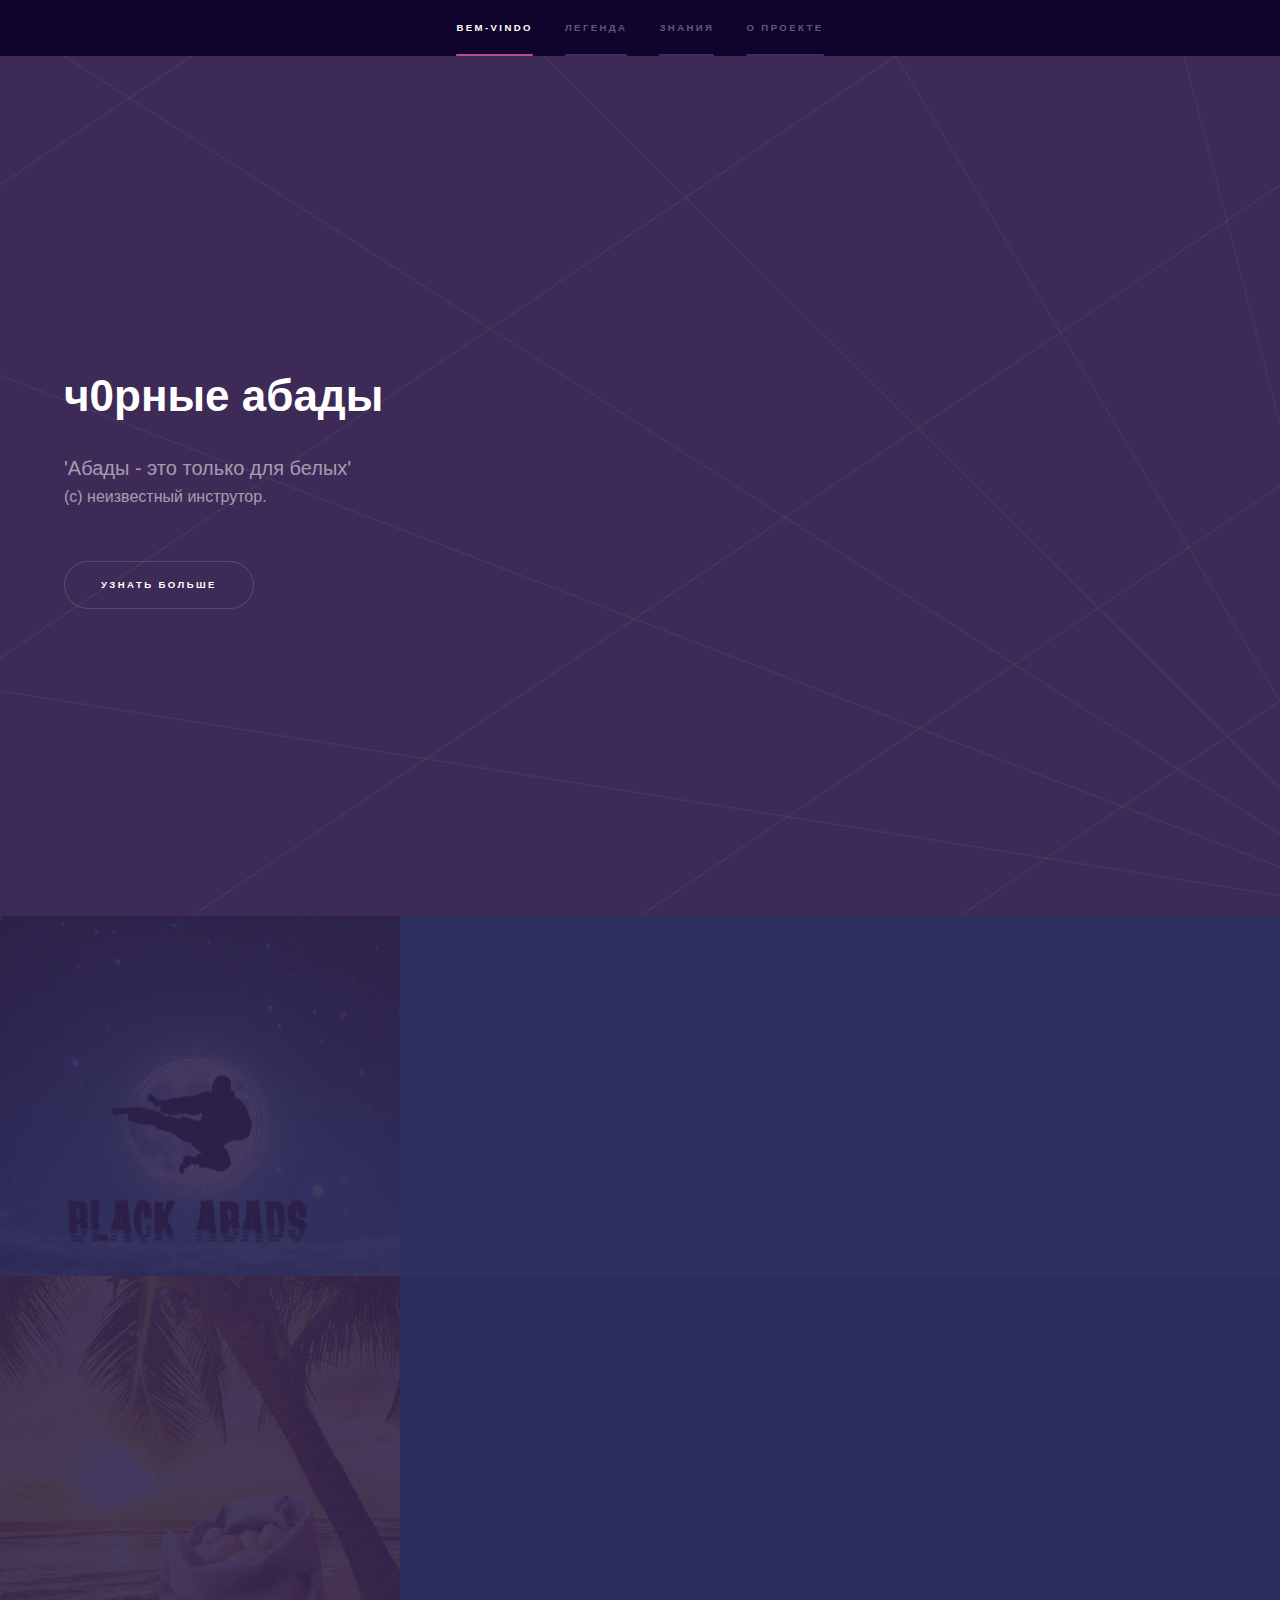
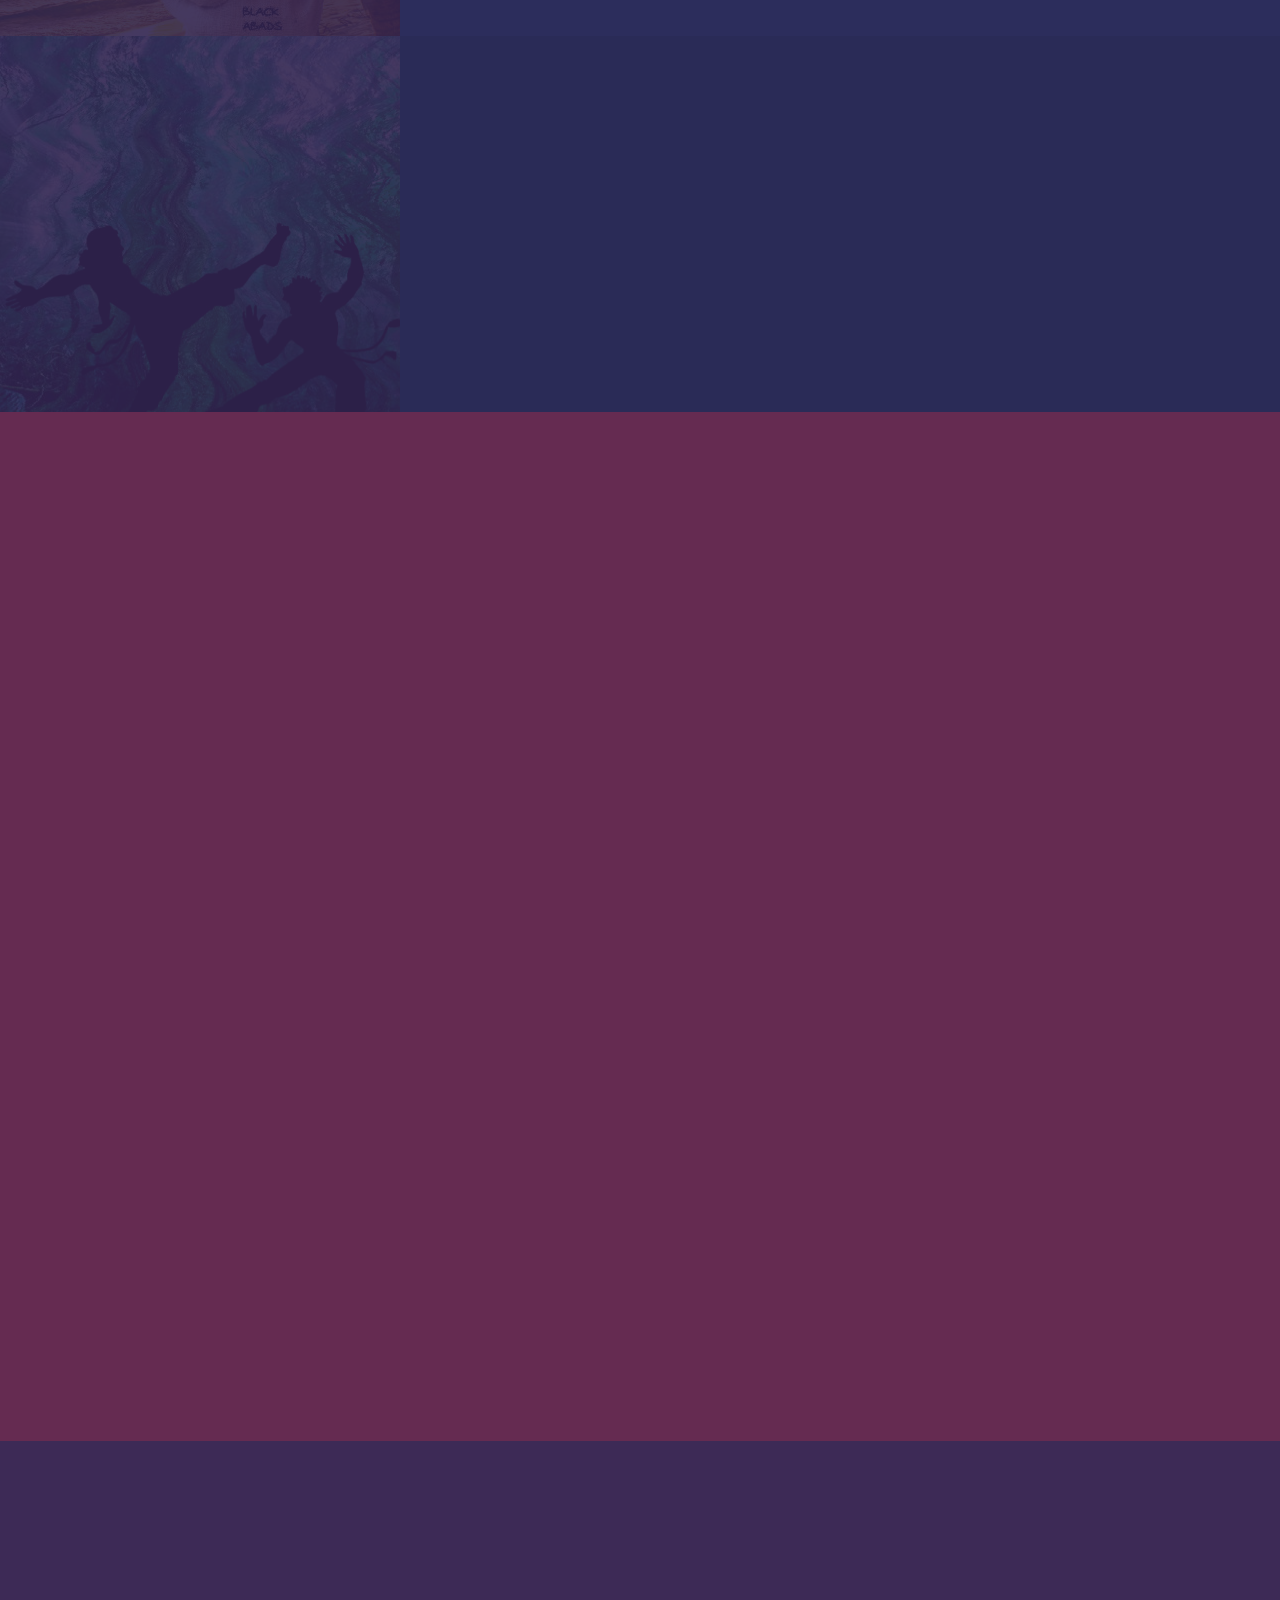
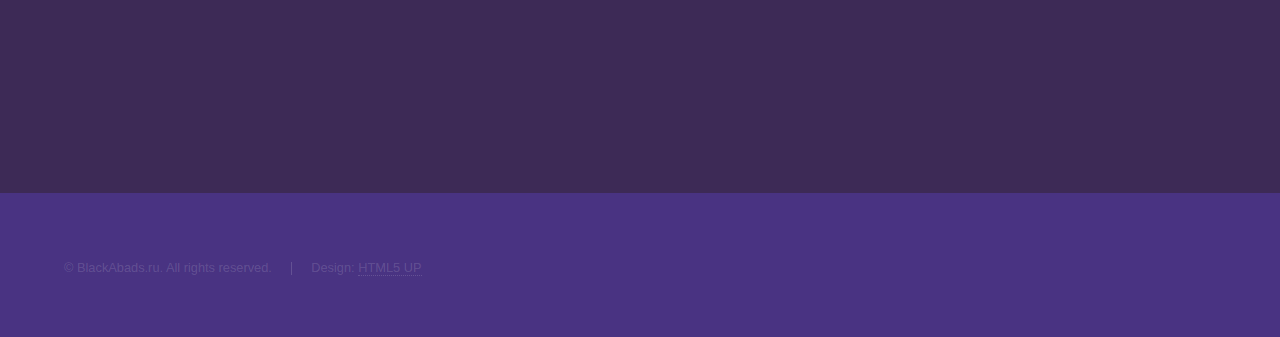
==== commit 2a2f7e45: "js quotes" ====
--- a/index.html
+++ b/index.html
@@ -38,8 +38,10 @@
             <div class="inner">
               <h1>ч0рные абады</h1>
 
-              <p>"Абады - это только для белых"<br />
-              <sup>(с) неизвестный инструтор.</sup></p>
+              <div id="main_quote">
+                <p>"Абады - это только для белых"<br />
+                <sup>(с) неизвестный инструтор.</sup></p>
+              </div>
               <ul class="actions">
                 <li><a href="#one" class="button scrolly">Узнать больше</a></li>
               </ul>
@@ -97,7 +99,7 @@
               <div class="features">
                 <section>
                   <span class="icon major fa-code"></span>
-                  <h3>Музыка</h3>
+                  <h3><a href="music.html">Музыка</a></h3>
                   <p>Главным инструментом является беримбау с двумя кабасами. Древнее правило - у кого самые большие кабасы, тот и поет.</p>
                 </section>
                 <section>
@@ -108,7 +110,7 @@
                 <section>
                   <span class="icon major fa-language"></span>
                   <h3>Язык</h3>
-                  <p>В разговорах группы применяется очень интересных диалект, представляющий собой примесь разных языков, но при этом очень простой в понимании. Ярким примером может служить песня <i>Luta e Caldyrinha</i> (см раздел музыки) </p>
+                  <p>В разговорах группы применяется очень интересных диалект, представляющий собой примесь разных языков, но при этом очень простой в понимании. Ярким примером может служить песня <i>Luta e Caldyrinha</i> (см <a href="music.html">раздел музыки</a>) </p>
                 </section>
                 <section>
                   <span class="icon major fa-star"></span>
@@ -211,6 +213,7 @@
       <script src="assets/js/util.js"></script>
       <!--[if lte IE 8]><script src="assets/js/ie/respond.min.js"></script><![endif]-->
       <script src="assets/js/main.js"></script>
+      <script src="assets/js/quotes.js"></script>
 
   </body>
 </html>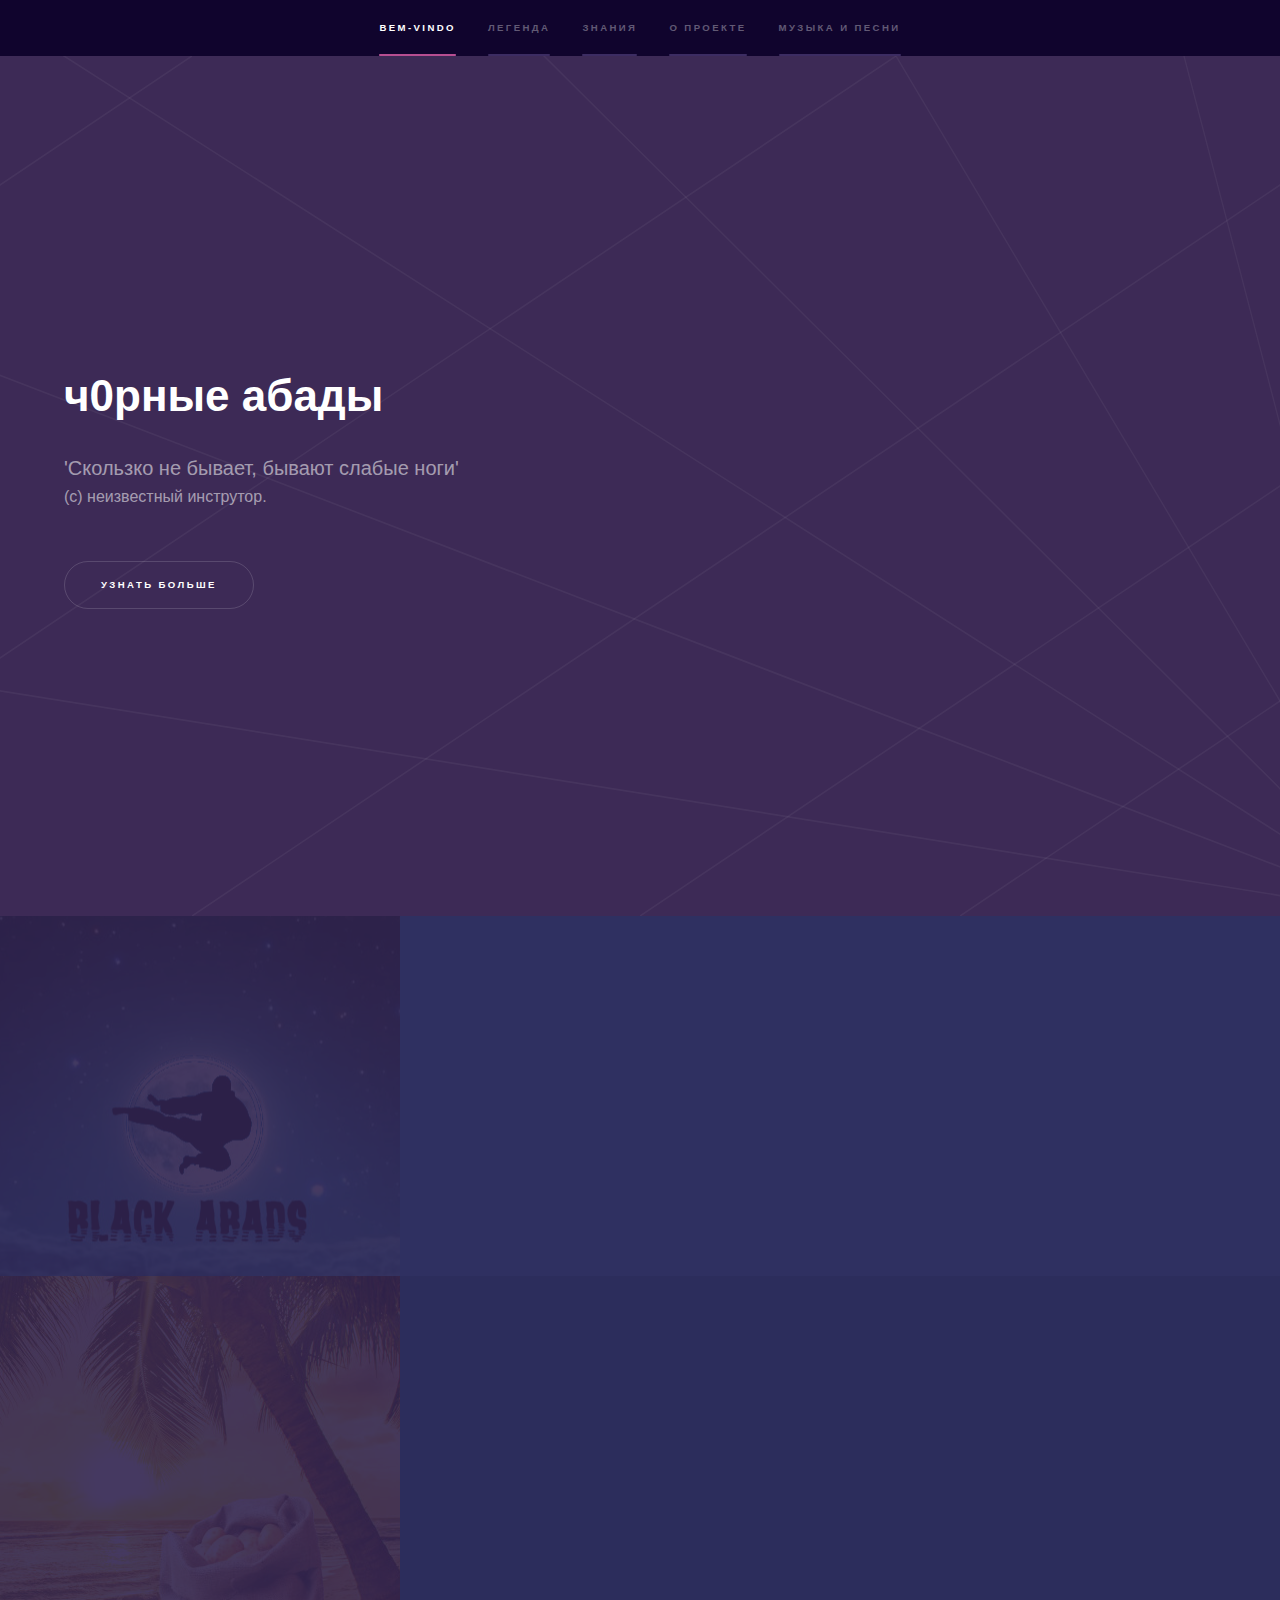
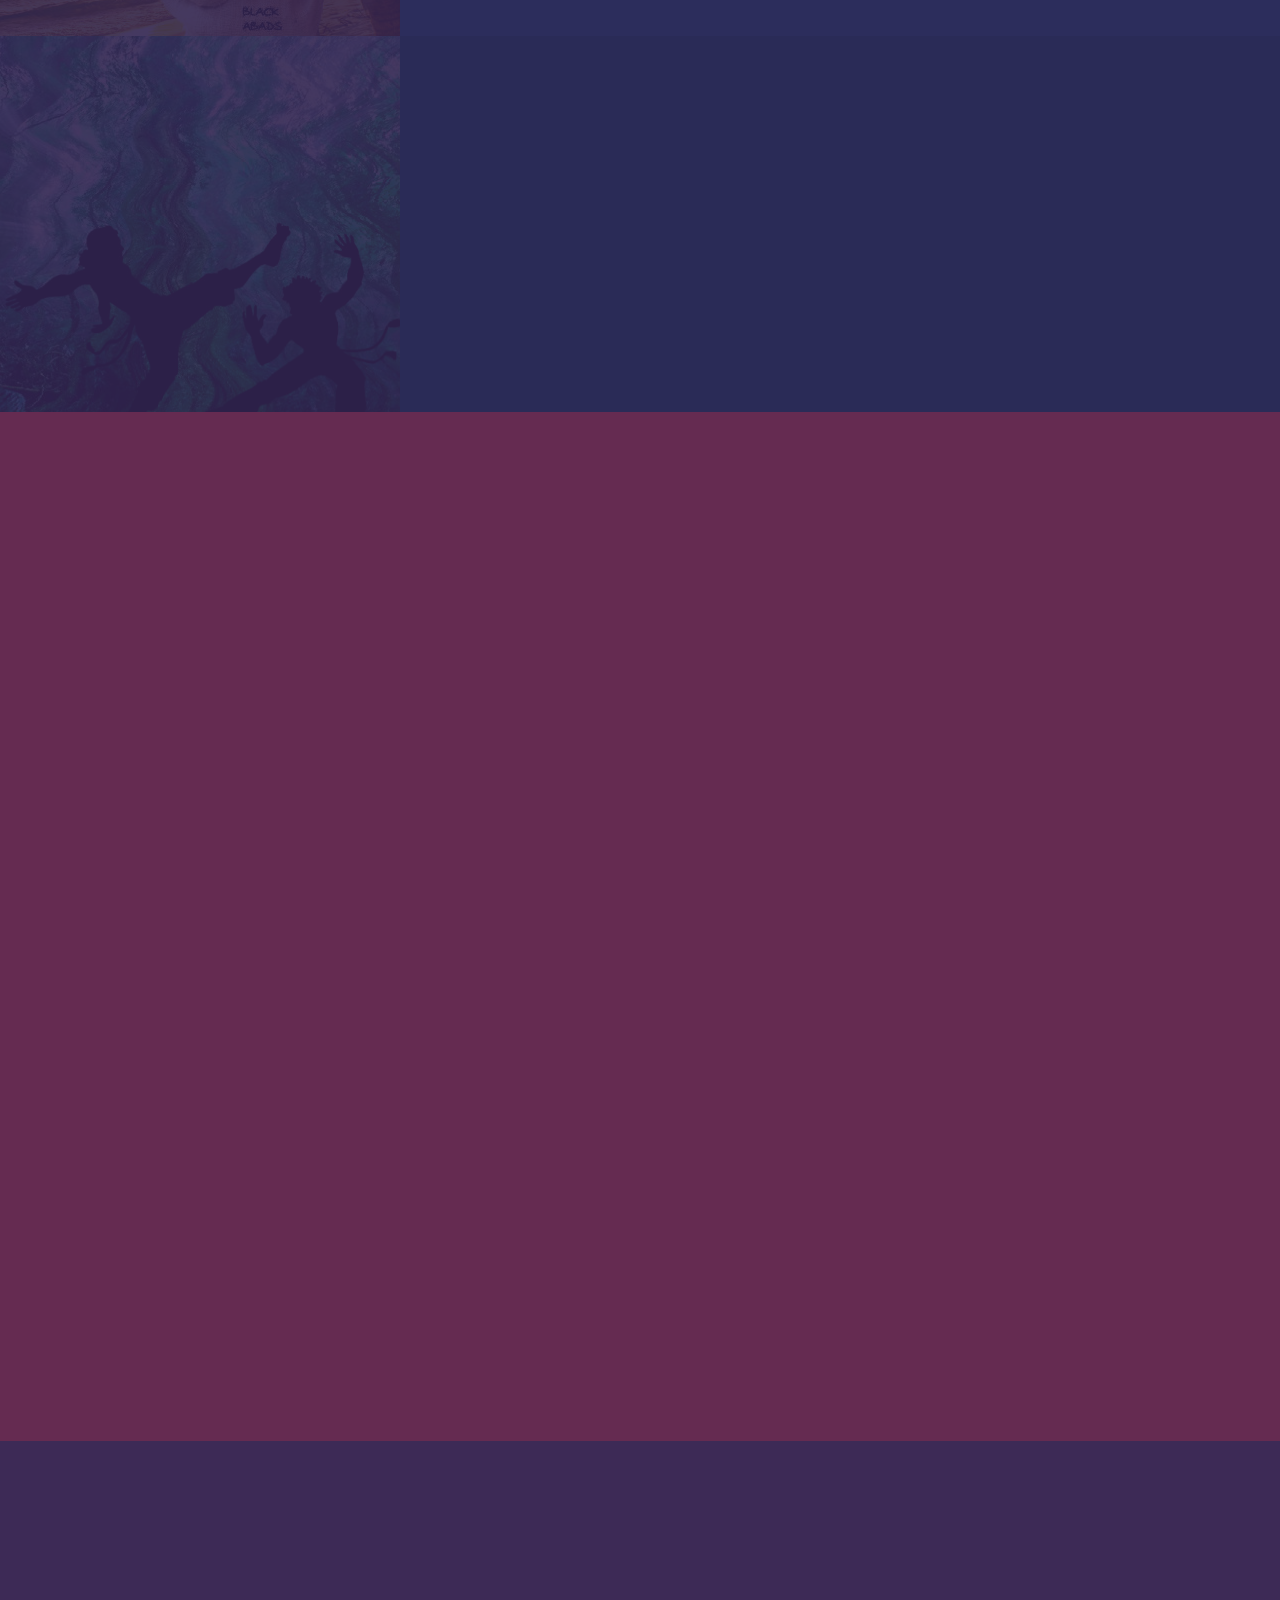
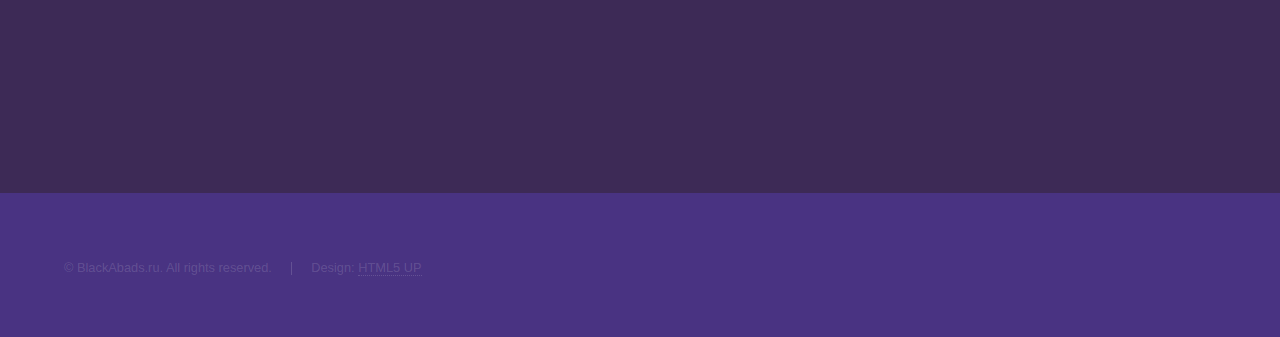
==== commit 2035b3ab: "add music link to menu" ====
--- a/index.html
+++ b/index.html
@@ -25,6 +25,7 @@
               <li><a href="#one">Легенда</a></li>
               <li><a href="#two">Знания</a></li>
               <li><a href="#three">О проекте</a></li>
+              <li><a href="music.html">Музыка и песни</a></li>
             </ul>
           </nav>
         </div>
